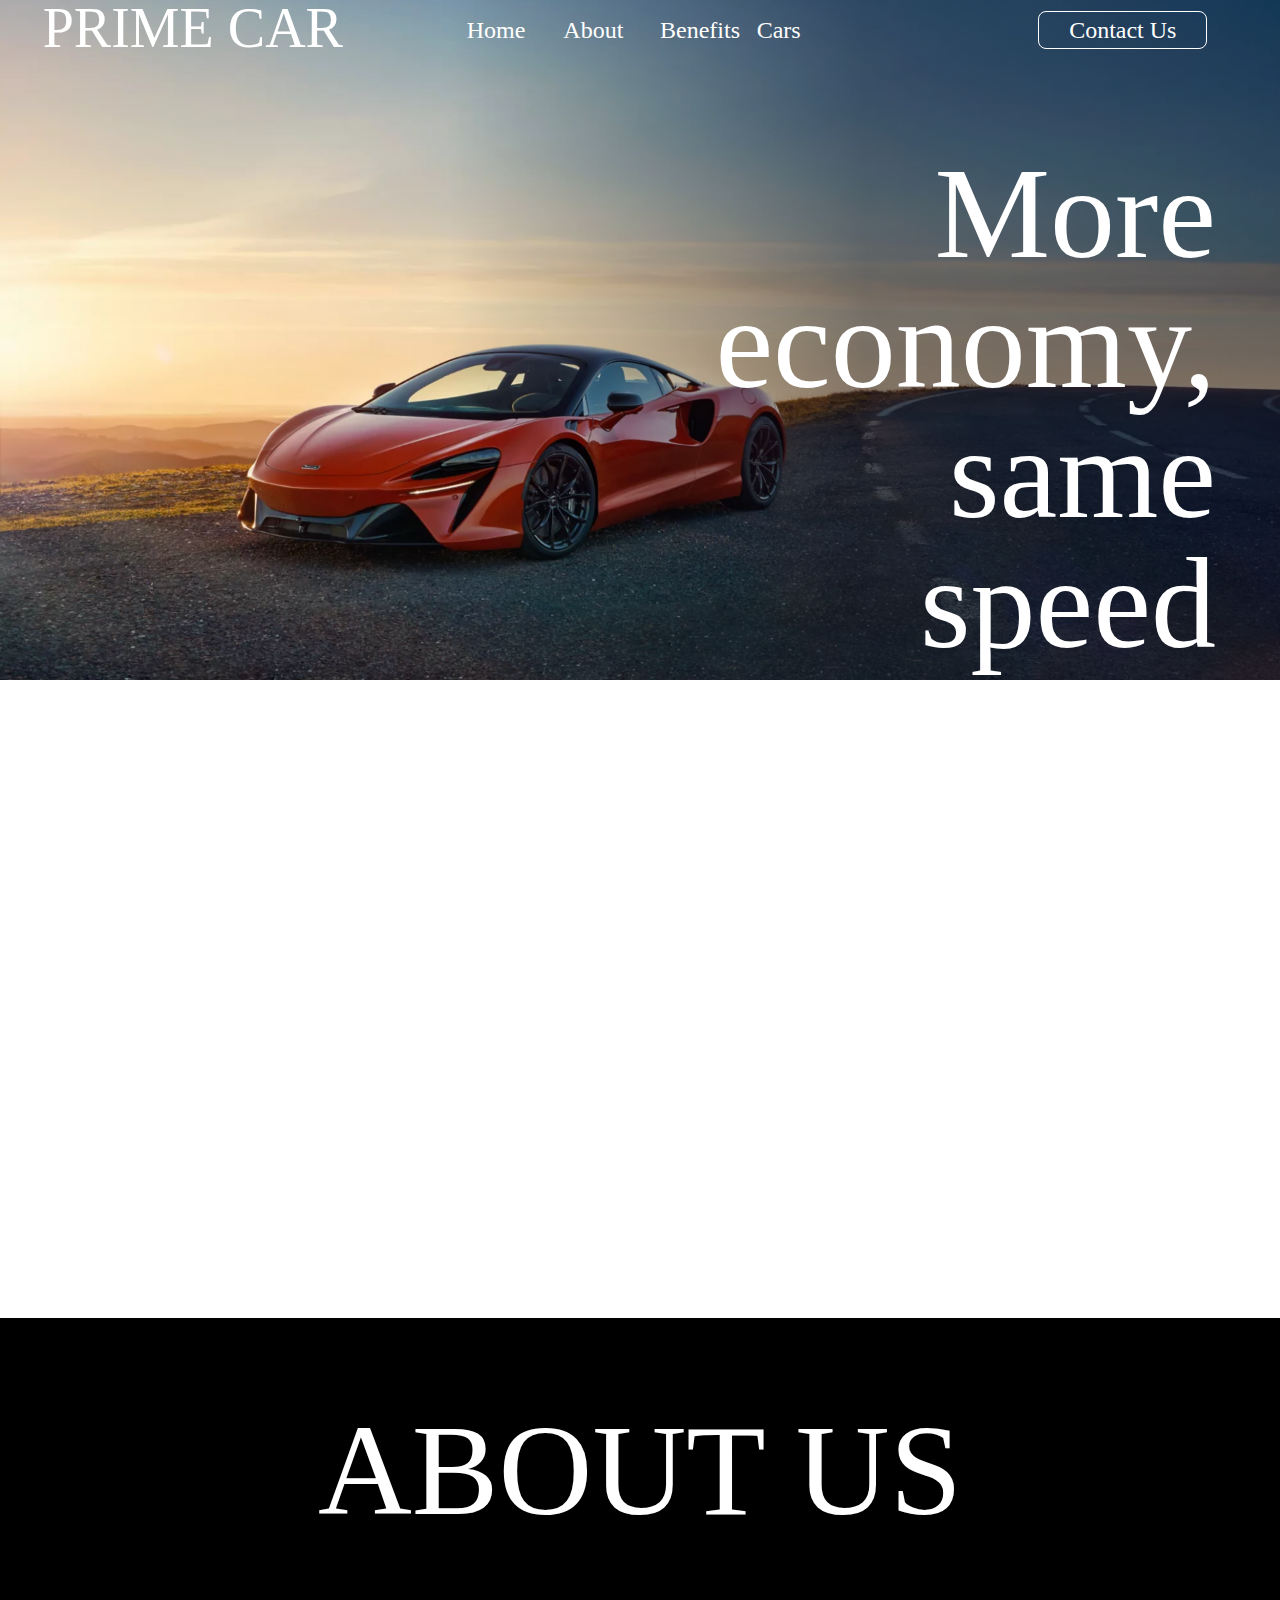
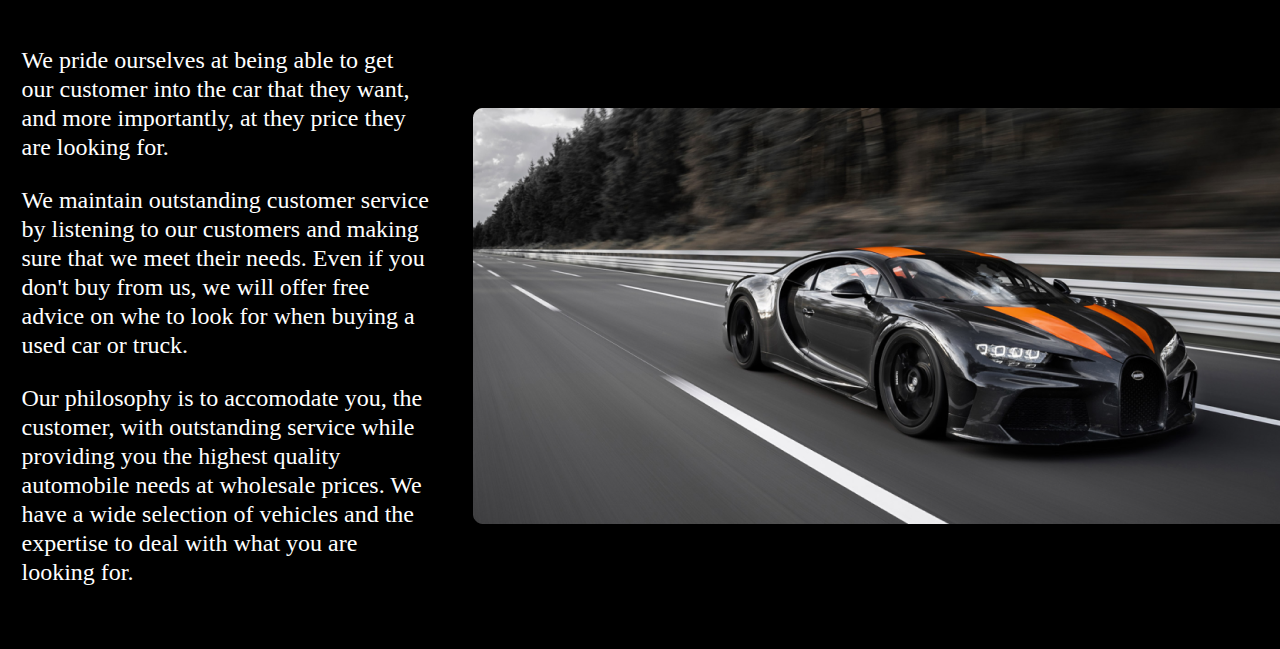
==== index.html @ 03bd22f0 "Add files via upload" ====
<!DOCTYPE html>
<html lang="en">
<head>
    <meta charset="UTF-8">
    <meta http-equiv="X-UA-Compatible" content="IE=edge">
    <meta name="viewport" content="width=device-width, initial-scale=1.0">
    <title>Prime Car</title>
    <link rel="stylesheet" href="style.css">
</head>
<body>
    <header>
    <nav>
        <span>PRIME CAR</span>
        <ul class="navbutton">
            <li>
                <a href="#">Home</a>
            </li>
            <li>
                <a href="#">About</a>
            </li>
            <li>
                <a href="#">Benefits</a>
            </li>
            <li>
                <a href="#">Cars</a>
            </li>
        </ul>
        <ul class="button">
            <li>
                <a href="#">Contact Us</a>
            </li>
        </ul>
    </nav>
    <div class="textbut">
        <h1>
            More economy, same speed
        </h1>
            <h3>The most beloved cars of the moment for those who want to ride in style without spending too much</h3>
            <button>Discover <img src="img/Vector.svg" alt=""></button>
    </div>
    <header>
        <section class="about-us">
            <h1>ABOUT US</h1>
            <div class="structure">
                <div>
                <p>We pride ourselves at being able to get our customer into the car that they want, and more importantly, at they price they are looking for.</p>

                <p>We maintain outstanding customer service by listening to our customers and making sure that we meet their needs. Even if you don't buy from us, we will offer free advice on whe to look for when buying a used car or truck.</p>
                    
                <p>Our philosophy is to accomodate you, the customer, with outstanding service while providing you the highest quality automobile needs at wholesale prices. We have a wide selection of vehicles and the expertise to deal with what you are looking for.</p>
                </div>
                <img src="img/CarAB.png" alt="">
            </div>
        </section>
</body>
</html>
---- style.css ----
header{
    background-image: url("img/Background.png");
    background-size: 100%;
    background-repeat: no-repeat;
    background-attachment: fixed;
}

body{
    margin: 0;
    padding: 0;
}

body header nav{
    display: grid;
    grid-template-columns: repeat(3, 1fr);
}

body header nav span{
    font-weight: 400;
    font-size: 56px;
    line-height: 56px;
    color: #FFFFFF;
    padding-left: 10%;
}

body header nav ul{
    list-style: none;
}

body header nav ul li a{
    font-size: 24px;
    line-height: 29px;
    color: #FFFFFF;
    text-decoration: none;
}

.navbutton{
    display: grid;
    grid-template-columns: repeat(4, 1fr);
    justify-content: center;
}

.button{
    display: grid;
    justify-content: end;
    padding-right: 17%;
}

.button li a{
    border: 1px solid white;
    padding: 5px 30px;
    border-radius: 8px;
}

.textbut{
    display: flex;
    flex-direction: column;
    align-items: flex-end;
    padding: 0px;
    color: white;
}

h1{
    color: white;
}

h3{
    color: white;
}

.textbut h1{
    font-family: 'American Captain';
    font-style: normal;
    font-weight: 400;
    font-size: 130px;
    line-height: 130px;
    text-align: right;
    width: 45%;
    padding-right: 5%;
}

.textbut h3{
    font-family: 'SF Pro Display';
    font-style: normal;
    font-weight: 600;
    font-size: 32px;
    line-height: 38px;
    text-align: right;
    width: 15%;
    padding-right: 5%;
    margin-top: -2%;
}

.textbut button{
    background: none;
    border: 2px solid white;
    border-radius: 8px;
    color: white;
    font-weight: bold;
    padding: 12px 28px;
    margin-right: 5%;
    margin-bottom: 10%;
}

.about-us{
    background-color: black;
    display: flex;
    flex-wrap: wrap;
    justify-content: center;
}

.about-us h1{
    font-family: 'American Captain';
    font-style: normal;
    font-weight: 400;
    font-size: 130px;
    line-height: 130px;
    text-align: center;
}

.about-us div.structure {
    display: grid;
    grid-template-columns: repeat(2,1fr);
    align-items: center;
    margin-bottom: 3%;
}

.about-us div p{
    font-family: 'SF Pro Display';
    font-style: normal;
    font-weight: 400;
    font-size: 24px;
    line-height: 29px;
    color: #FFFFFF;
    padding-left: 5%;
}

.about-us div img{
   padding-left: 5%;
}
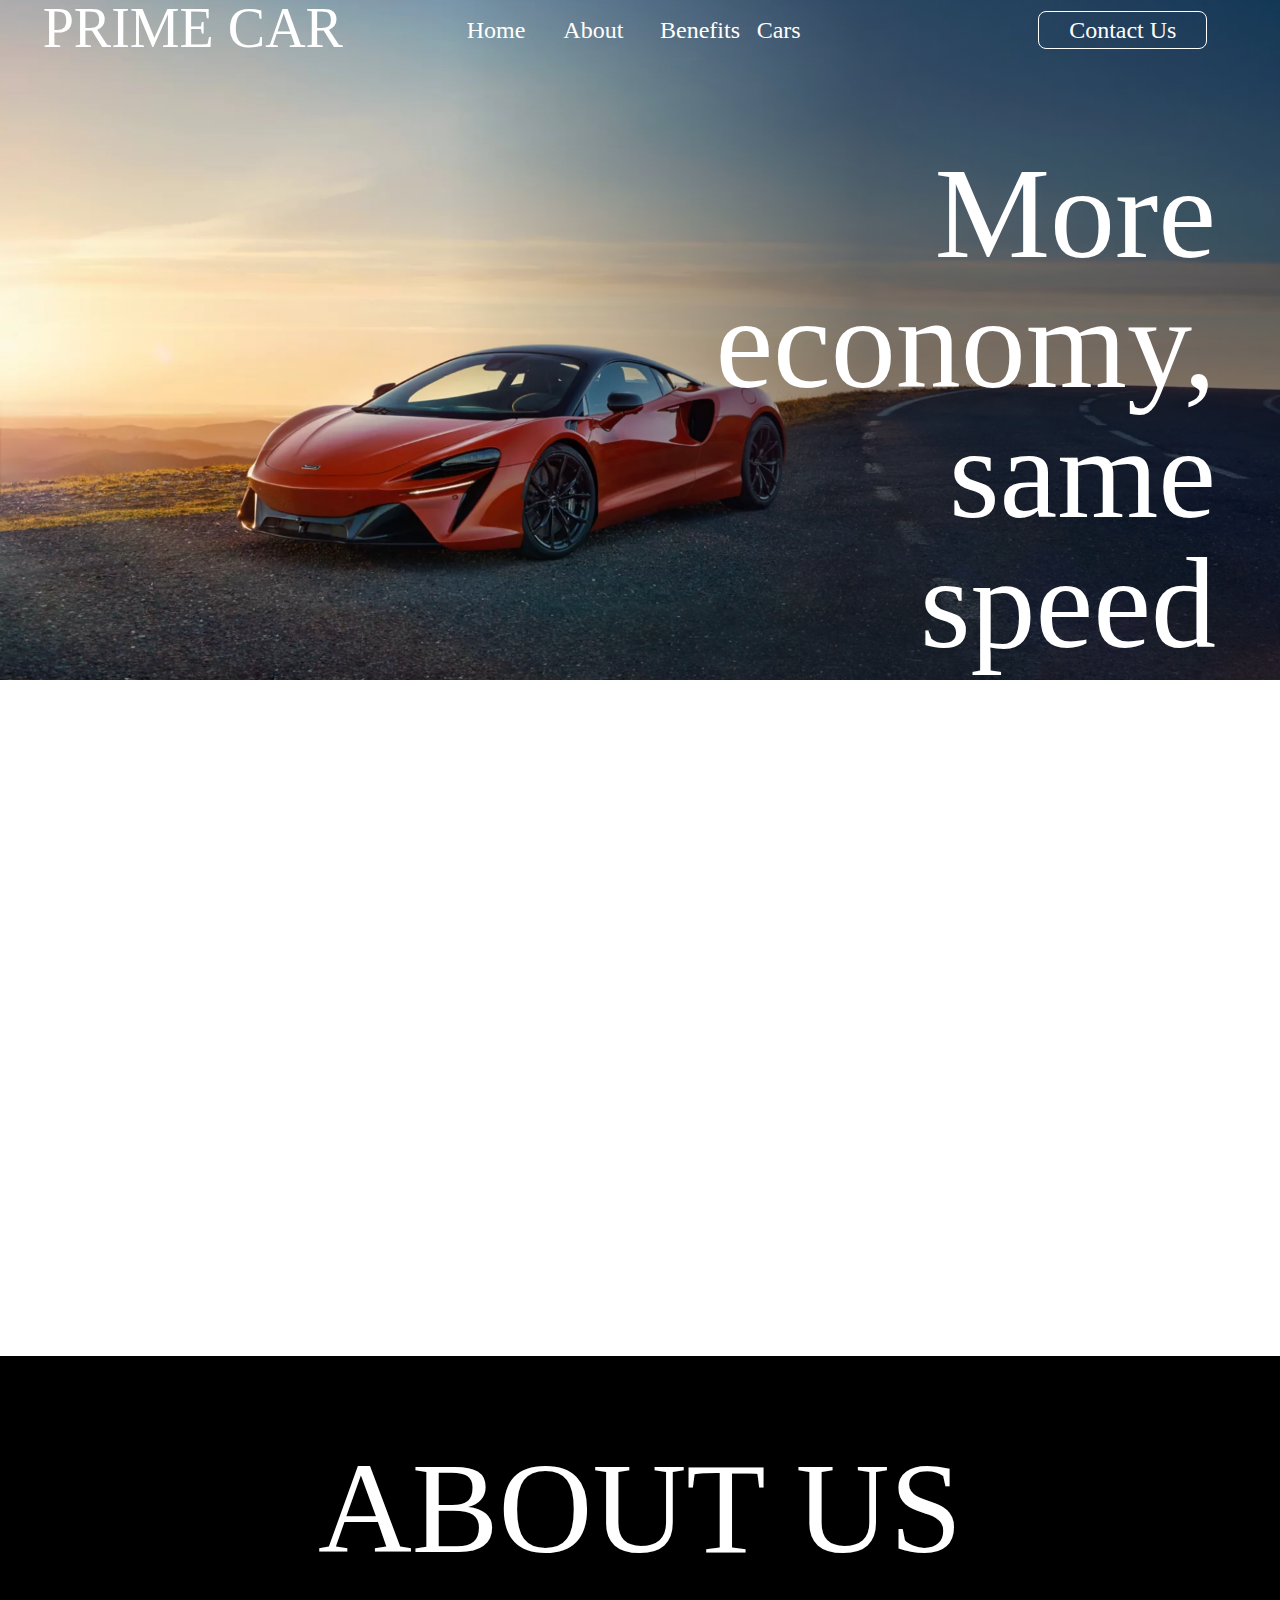
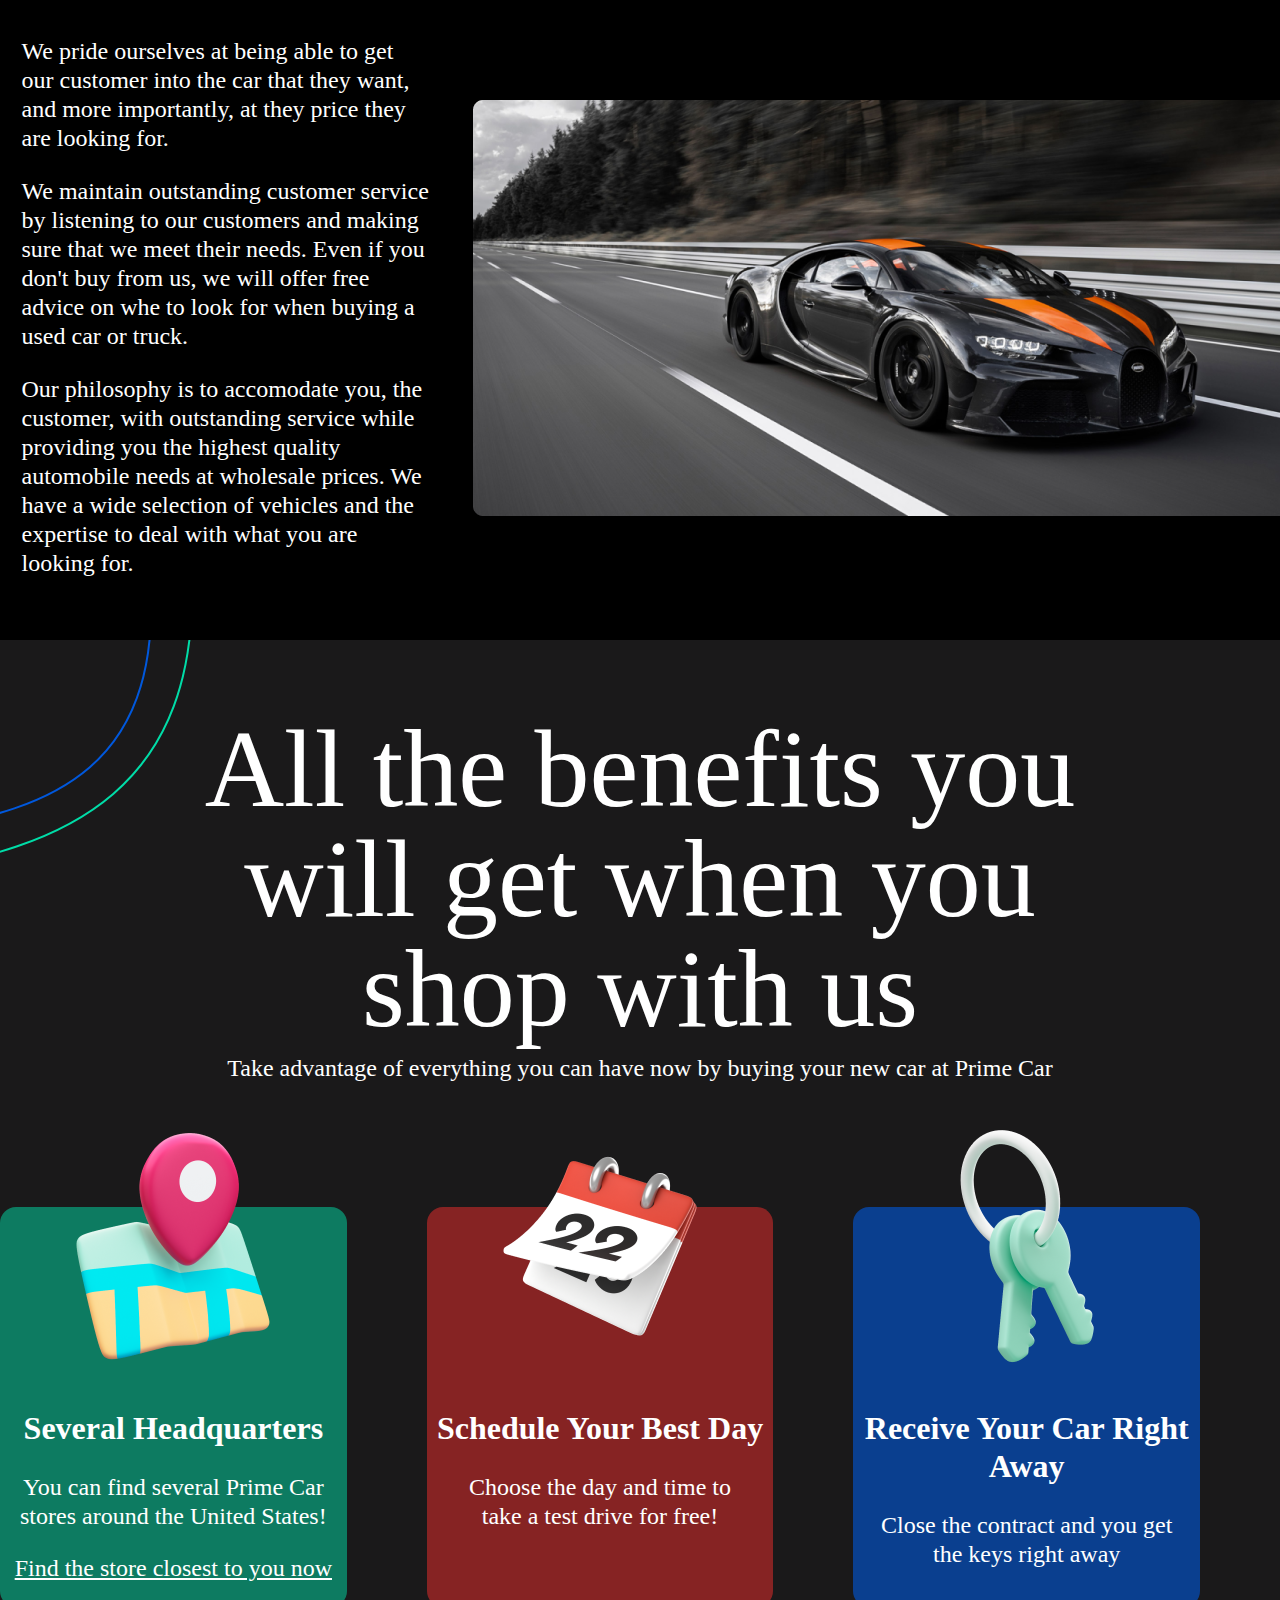
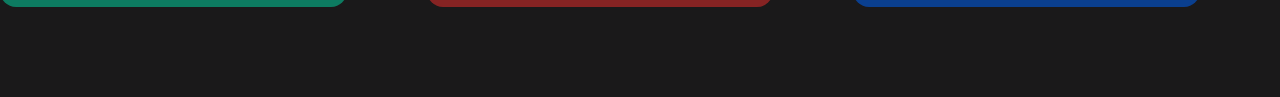
==== commit 87f0cf5e: "Benefits" ====
--- a/index.html
+++ b/index.html
@@ -6,6 +6,8 @@
     <meta name="viewport" content="width=device-width, initial-scale=1.0">
     <title>Prime Car</title>
     <link rel="stylesheet" href="style.css">
+    <link href="https://fonts.cdnfonts.com/css/sf-pro-display" rel="stylesheet">
+    <link href="https://fonts.cdnfonts.com/css/american-captain-2" rel="stylesheet">   
 </head>
 <body>
     <header>
@@ -38,7 +40,7 @@
             <h3>The most beloved cars of the moment for those who want to ride in style without spending too much</h3>
             <button>Discover <img src="img/Vector.svg" alt=""></button>
     </div>
-    <header>
+    </header>
         <section class="about-us">
             <h1>ABOUT US</h1>
             <div class="structure">
@@ -52,5 +54,31 @@
                 <img src="img/CarAB.png" alt="">
             </div>
         </section>
+        <section class="benefits">
+            <img id="circle-line" src="img/Line1.svg" alt="">
+            <div class="structure">
+                <h1>All the benefits you will get when you shop with us</h1>
+                <h3>Take advantage of everything you can have now by buying your new car at Prime Car</h3>
+            </div>
+            <div class="structure2">
+               <div class="card green">
+                    <img src="img/MAP.png" alt="">
+                    <h2>Several Headquarters</h2>
+                    <p>You can find several Prime Car stores around the United States!</p>
+                    <a href="#">Find the store closest to you now</a>
+               </div>
+                <div class="card red">
+                    <img src="img/CALENDAR.png" alt="">
+                   <h2>Schedule Your Best Day</h2>
+                   <p>Choose the day and time to take a test drive for free!</p>
+                </div>
+                <div class="card blue">
+                    <img src="img/KEY.png" alt="">
+                    <h2>Receive your car right away</h2>
+                    <p>Close the contract and you get the keys right away</p>
+                </div>
+            </div>
+                <img id="circle-line2" src="img/Line2.svg" alt="">
+       </section>
 </body>
 </html>--- a/style.css
+++ b/style.css
@@ -1,8 +1,8 @@
 header{
     background-image: url("img/Background.png");
-    background-size: 100%;
     background-repeat: no-repeat;
     background-attachment: fixed;
+    background-size: 100%;
 }
 
 body{
@@ -88,7 +88,7 @@
     text-align: right;
     width: 15%;
     padding-right: 5%;
-    margin-top: -2%;
+    margin-top: -4%;
 }
 
 .textbut button{
@@ -99,7 +99,7 @@
     font-weight: bold;
     padding: 12px 28px;
     margin-right: 5%;
-    margin-bottom: 10%;
+    margin-bottom: 15%;
 }
 
 .about-us{
@@ -116,6 +116,7 @@
     font-size: 130px;
     line-height: 130px;
     text-align: center;
+    margin-bottom: 40px;
 }
 
 .about-us div.structure {
@@ -137,4 +138,105 @@
 
 .about-us div img{
    padding-left: 5%;
+}
+
+.benefits{
+    background-color: #1A191A;
+}
+
+.benefits img#circle-line{
+  position: absolute;
+}
+
+.benefits img#circle-line2{
+    position: absolute;
+    top: 2480px;
+    left: 1695px;
+  }
+
+.structure{
+    display: flex;
+    flex-direction: column;
+    align-items: center;
+}
+
+.structure h1{
+    font-family: 'American Captain';
+    font-style: normal;
+    font-weight: 400;
+    font-size: 110px;
+    line-height: 110px;
+    text-align: center;
+    width: 70%;
+    margin-bottom: 10px;
+}
+
+.structure h3{
+    font-family: 'SF Pro Display';
+    font-style: normal;
+    font-weight: 400;
+    font-size: 24px;
+    line-height: 29px;
+    margin-top: 0;
+}
+
+.structure2{
+    display: flex;
+    flex-direction: row;
+    justify-content: center;
+}
+
+.structure2 div{
+    width: 430px;
+    height: 400px;
+    border-radius: 16px;
+    margin-top: 100px;
+    margin-right: 80px;
+}
+
+.card{
+    text-align: center;
+    margin-bottom: 90px;
+}
+
+.card img{
+    margin-top: -90px;
+}
+
+.card h2{
+    font-family: 'SF Pro Display';
+    font-style: normal;
+    font-weight: 700;
+    font-size: 32px;
+    line-height: 38px;
+    text-transform: capitalize;
+    color: #FFFFFF;
+}
+
+.card p{
+    font-family: 'SF Pro Display';
+    font-style: normal;
+    font-weight: 500;
+    font-size: 24px;
+    line-height: 29px;
+    color: #FFFFFF;
+    padding: 0 20px 0 20px;
+}
+
+.card a{
+    color: #FFFFFF;
+    font-family: 'SF Pro Display';
+    font-size: 24px;
+}
+
+.green{
+    background: rgba(0, 221, 168, 0.5);
+}
+
+.red{
+    background: rgba(207, 41, 41, 0.6);
+}
+
+.blue{
+    background: rgba(0, 88, 221, 0.6);
 }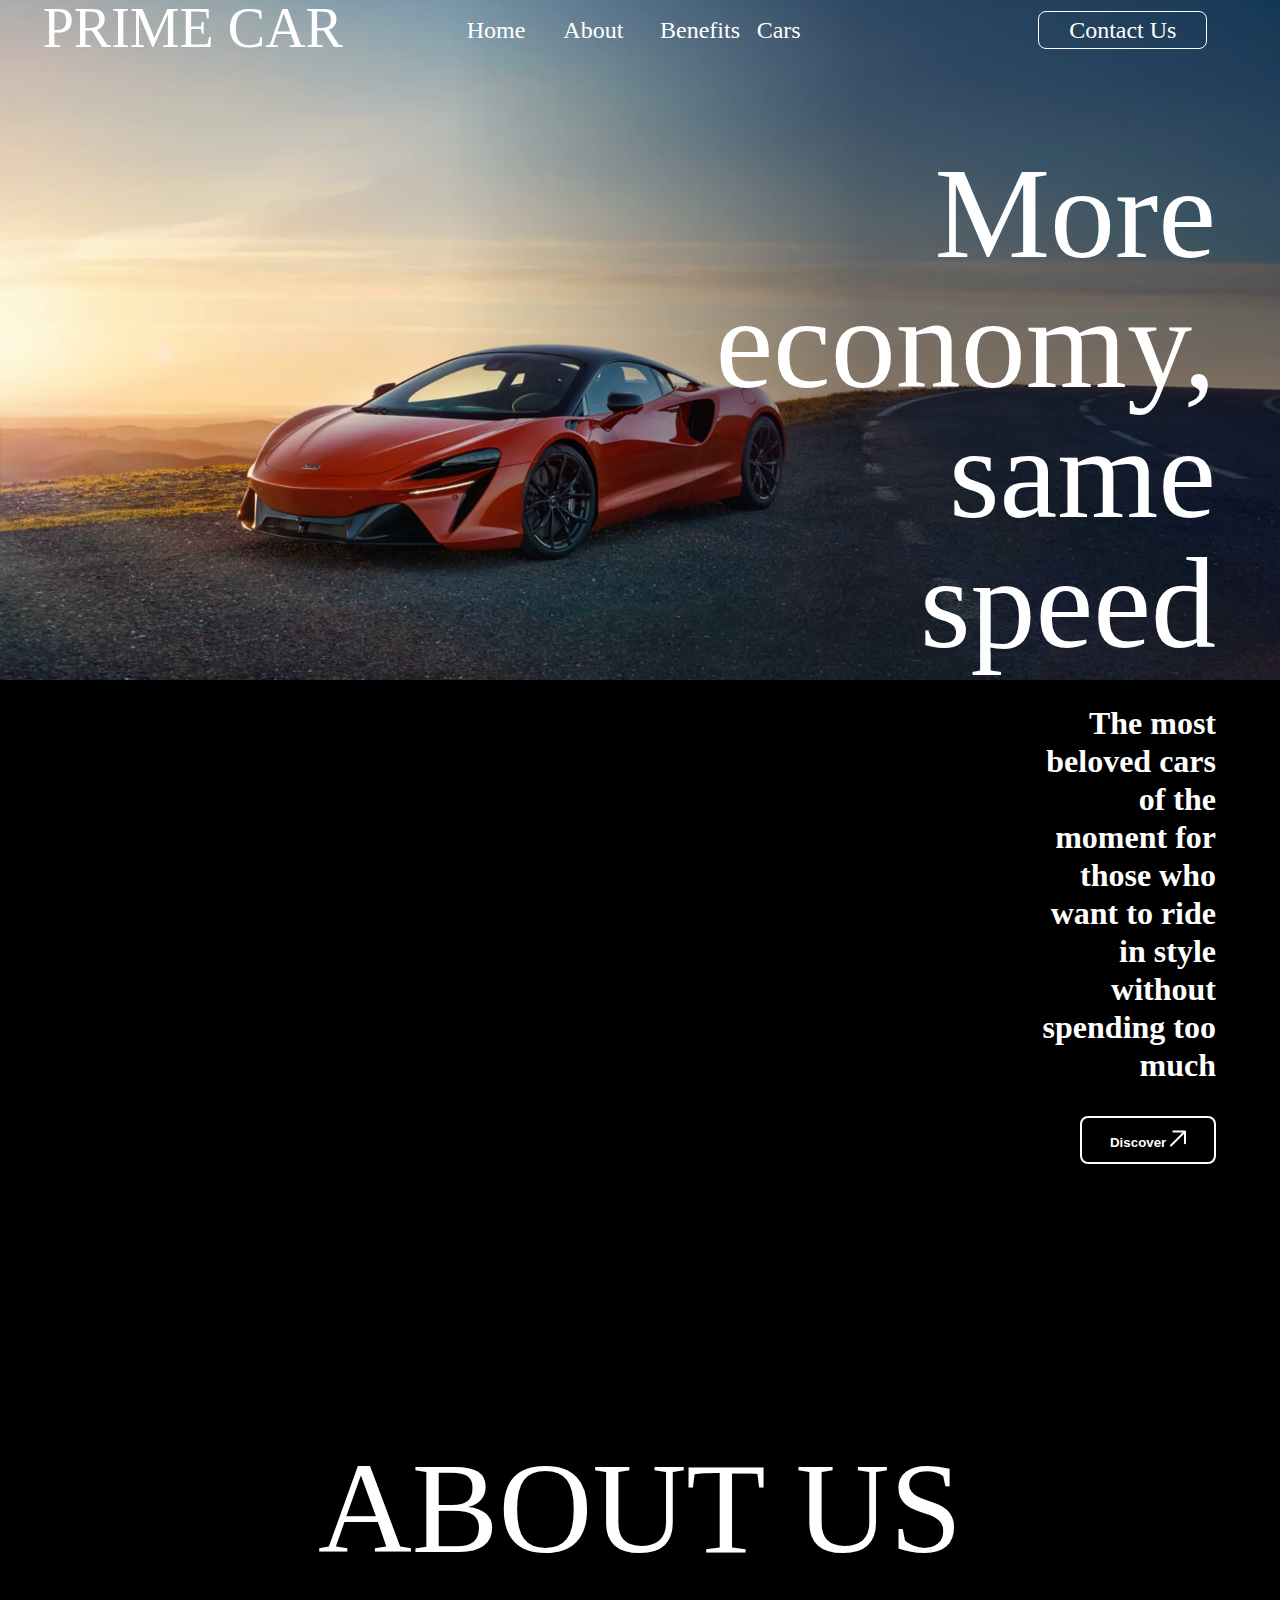
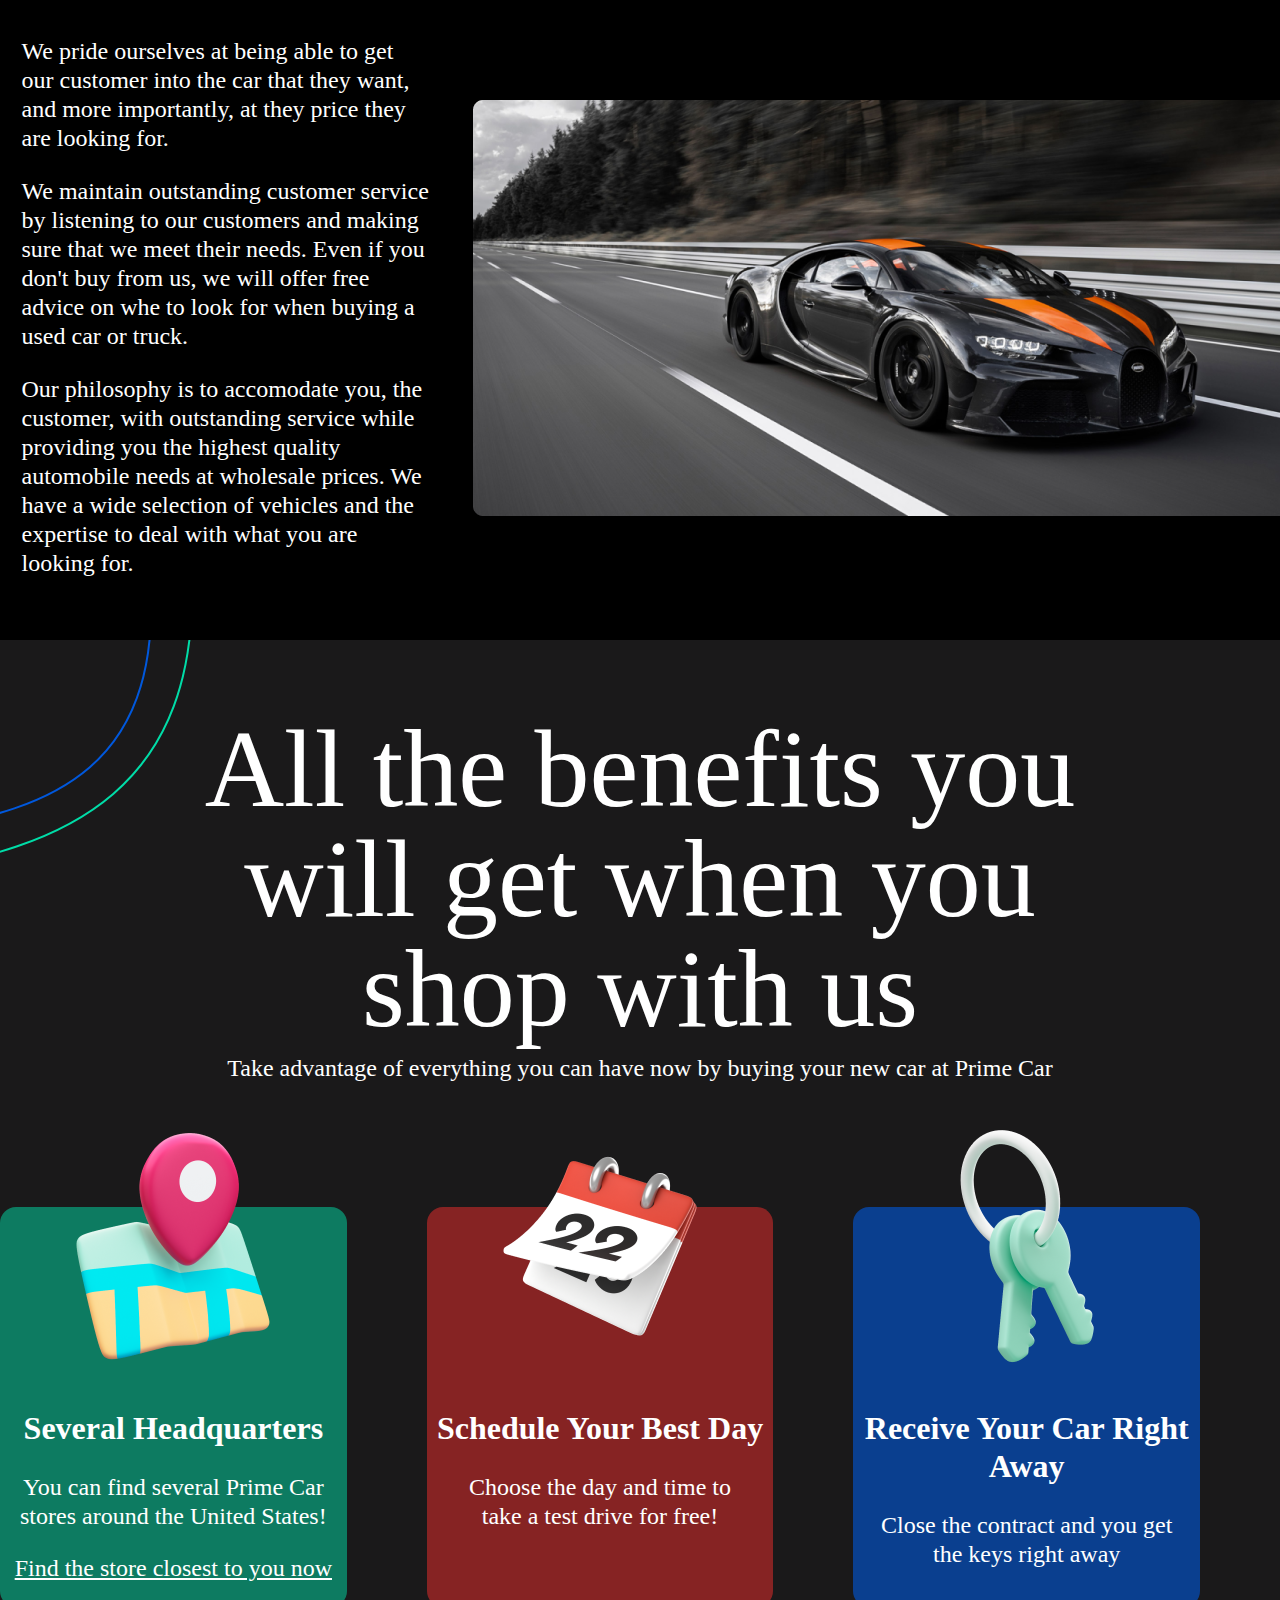
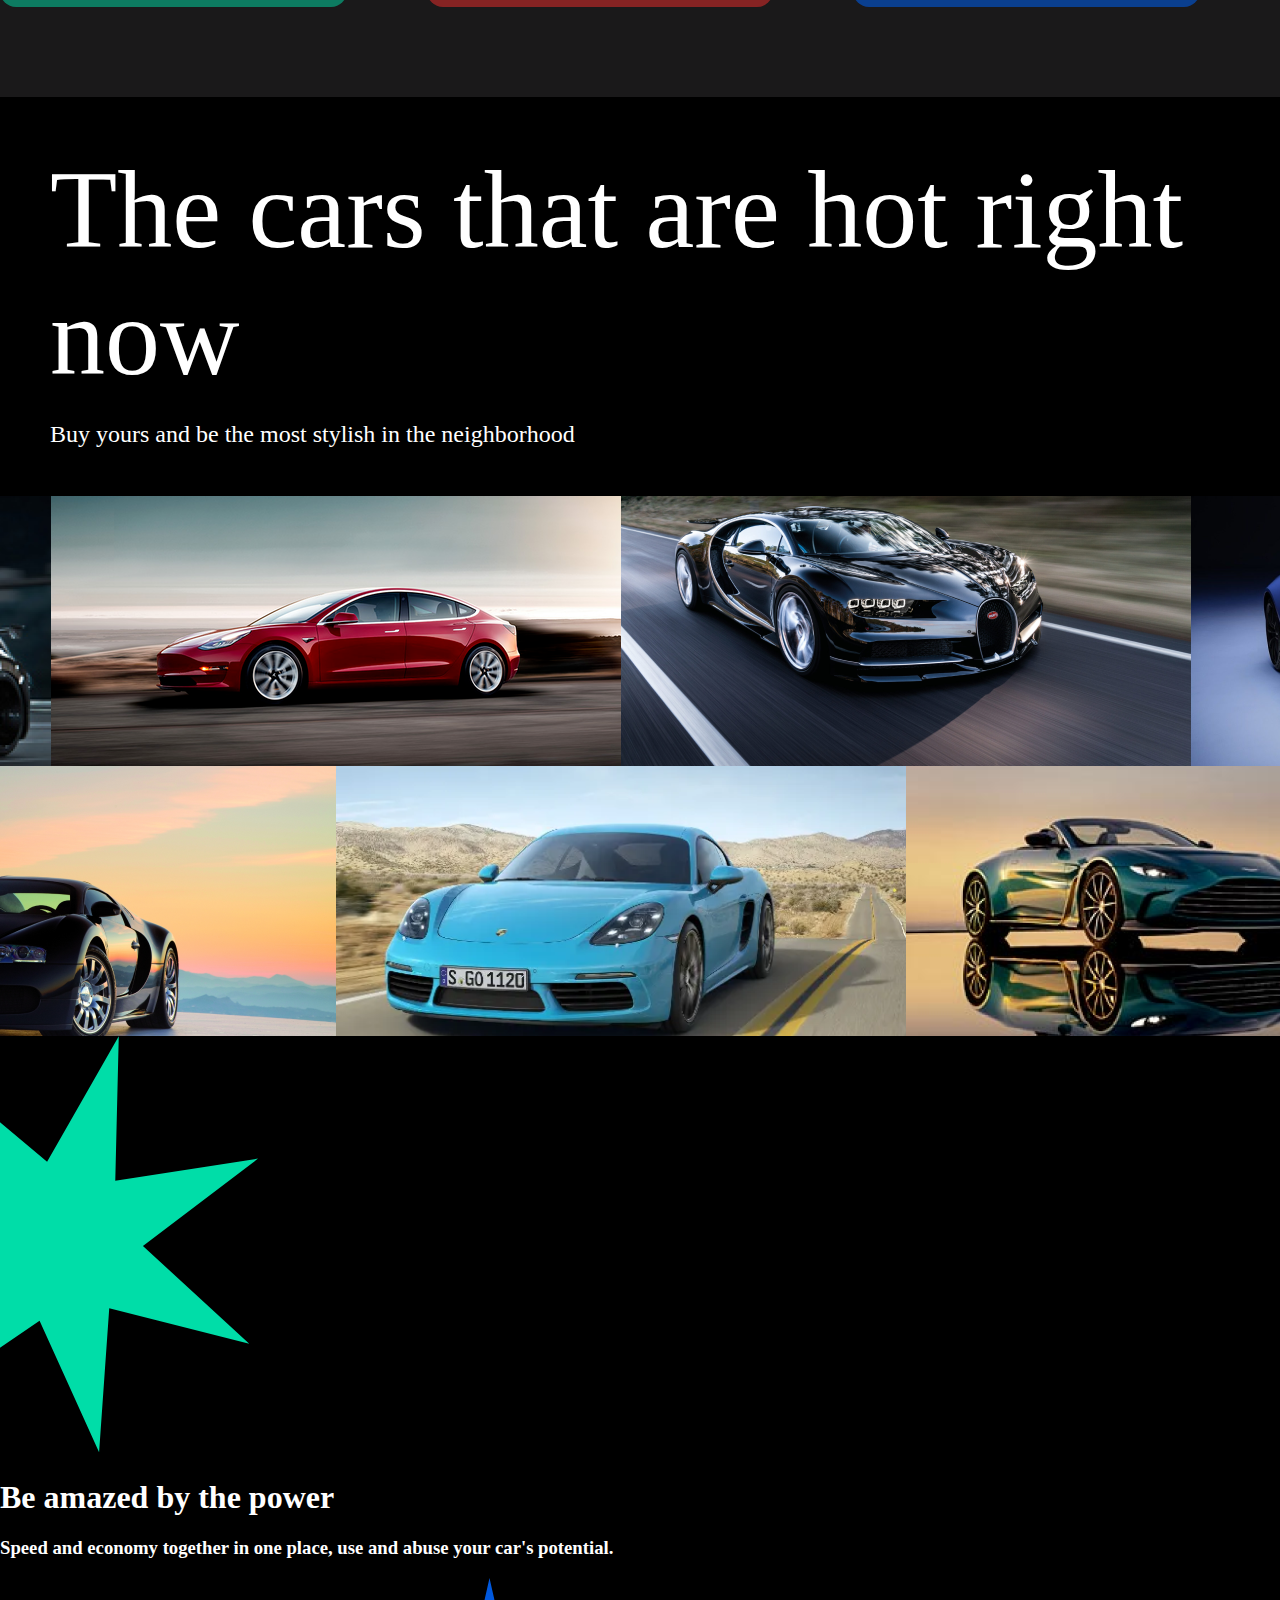
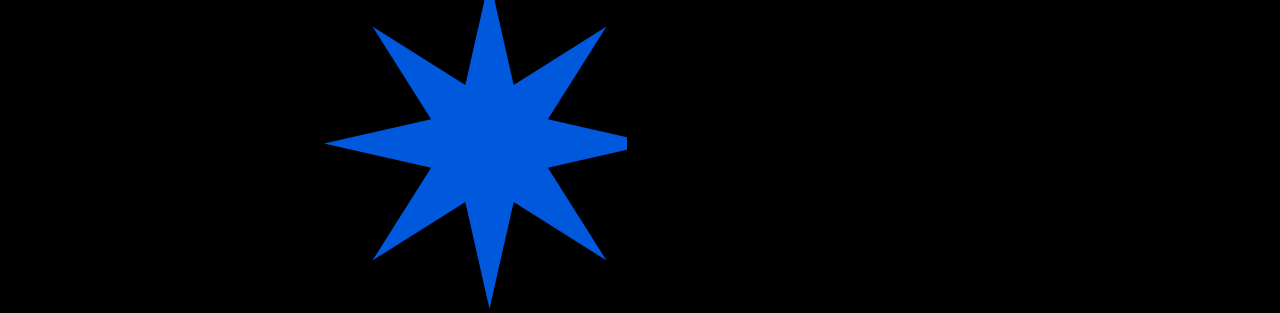
==== commit f5dbf4f5: "cars" ====
--- a/index.html
+++ b/index.html
@@ -80,5 +80,33 @@
             </div>
                 <img id="circle-line2" src="img/Line2.svg" alt="">
        </section>
+       <section class="cars">
+            <h1>The cars that are hot right now</h1>
+            <p>Buy yours and be the most stylish in the neighborhood</p>
+            <div class="structure2">
+                <img src="img/Car1.png" alt="">
+                <img src="img/Car2.png" alt="">
+                <img src="img/Car3.png" alt="">
+                <img src="img/Car4.png" alt="">
+            </div>
+            <div class="structure2">
+                <img src="img/Car5.png" alt="">
+                <img src="img/Car6.png" alt="">
+                <img src="img/Car7.png" alt="">
+                <img src="img/Car8.png" alt="">
+                <img src="img/Car9.png" alt="">
+            </div>
+       </section>
+       <section class="amazed">
+            <img src="img/Star1.svg" alt=""> 
+            <div>
+                <h1>Be amazed by the power</h1>
+                <h3>Speed and economy together in one place, use and abuse your car's potential.</h3>
+        </div>
+        <video width="320" height="240" autoplay muted>
+            <source src="video/BUGATTI.mp4" type="video/mp4">
+        </video>
+            <img src="img/Star2.svg" alt="">
+       </section>
 </body>
 </html>--- a/style.css
+++ b/style.css
@@ -8,6 +8,7 @@
 body{
     margin: 0;
     padding: 0;
+    background-color: black;
 }
 
 body header nav{
@@ -152,7 +153,7 @@
     position: absolute;
     top: 2480px;
     left: 1695px;
-  }
+}
 
 .structure{
     display: flex;
@@ -239,4 +240,27 @@
 
 .blue{
     background: rgba(0, 88, 221, 0.6);
+}
+
+.cars{
+    background-color: black;
+}
+
+.cars h1{
+    margin: 50px 50px 20px;
+    font-family: 'American Captain';
+    font-style: normal;
+    font-weight: 400;
+    font-size: 110px;
+}
+
+.cars p{
+    margin: 20px 50px 2em;
+    font-family: 'SF Pro Display';
+    font-size: 24px;
+    color: #FFFFFF;
+}
+
+.cars div.structure2{
+    width: 97%;
 }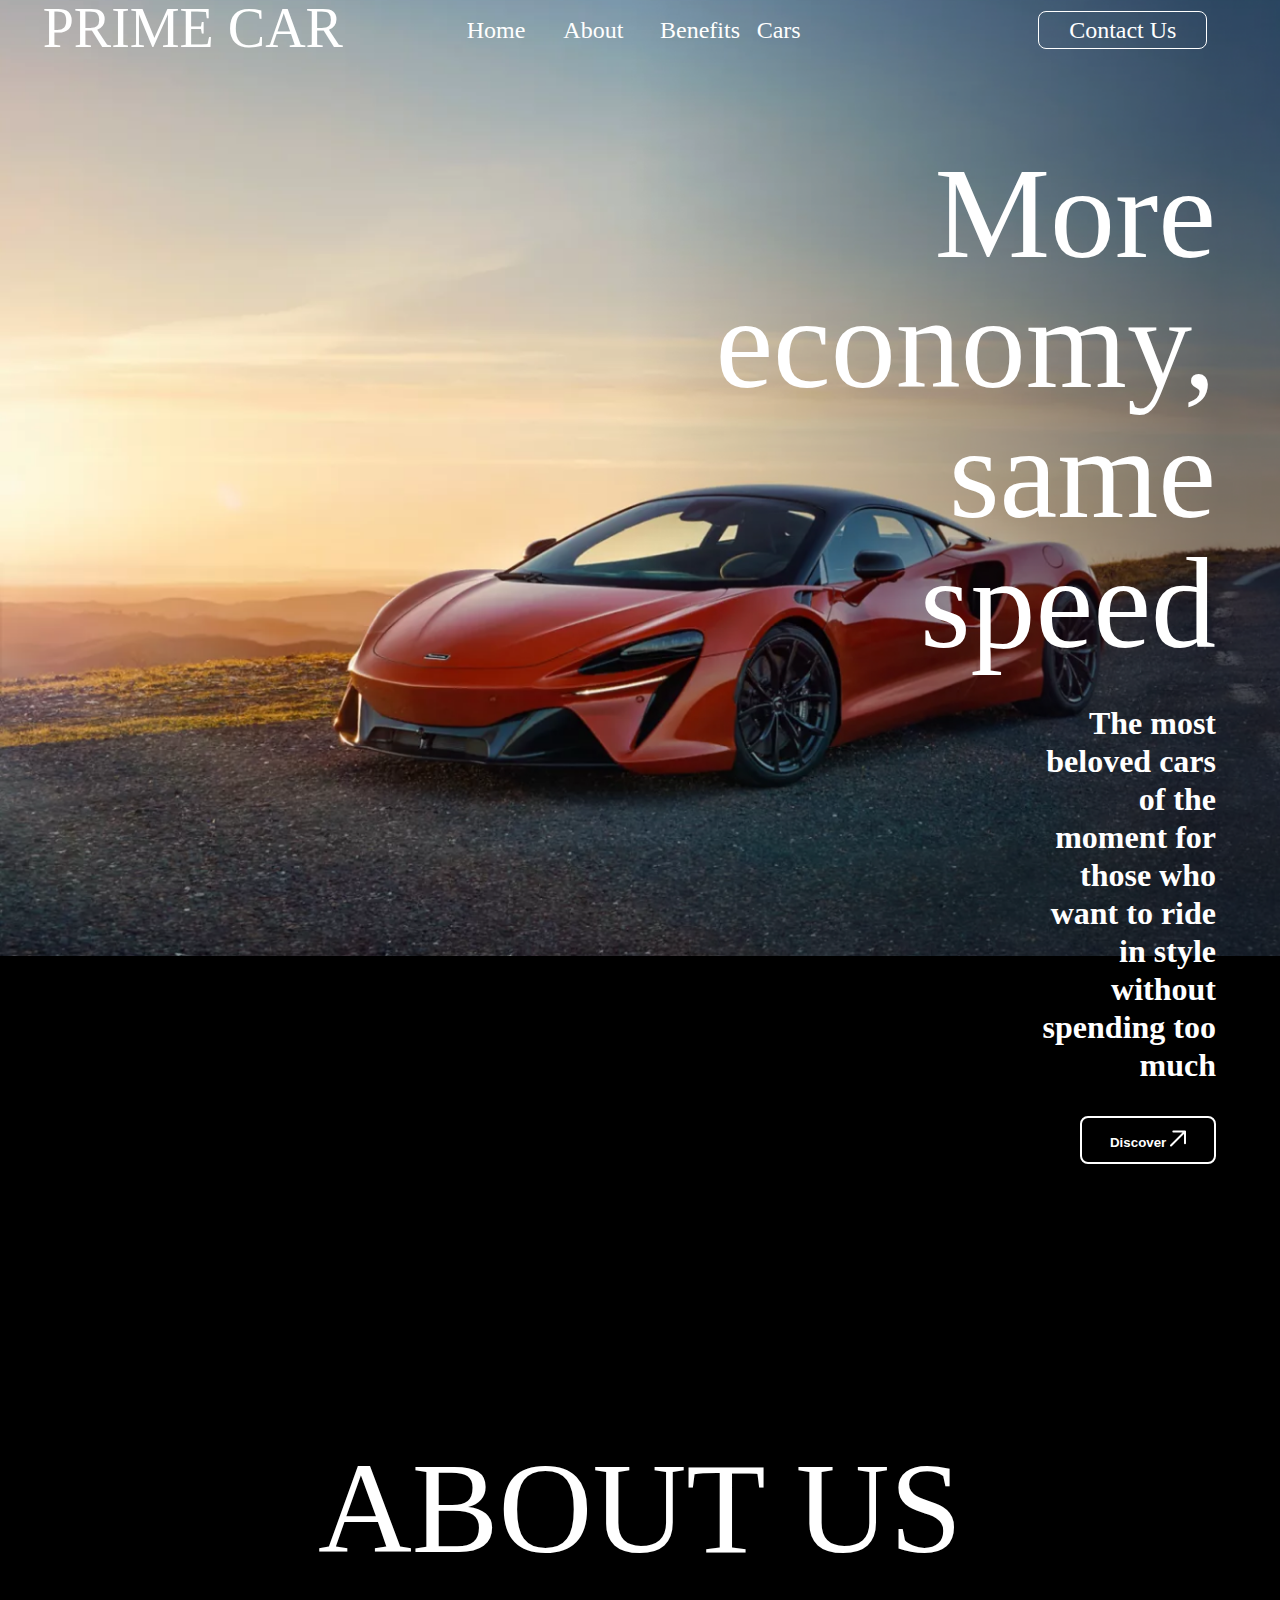
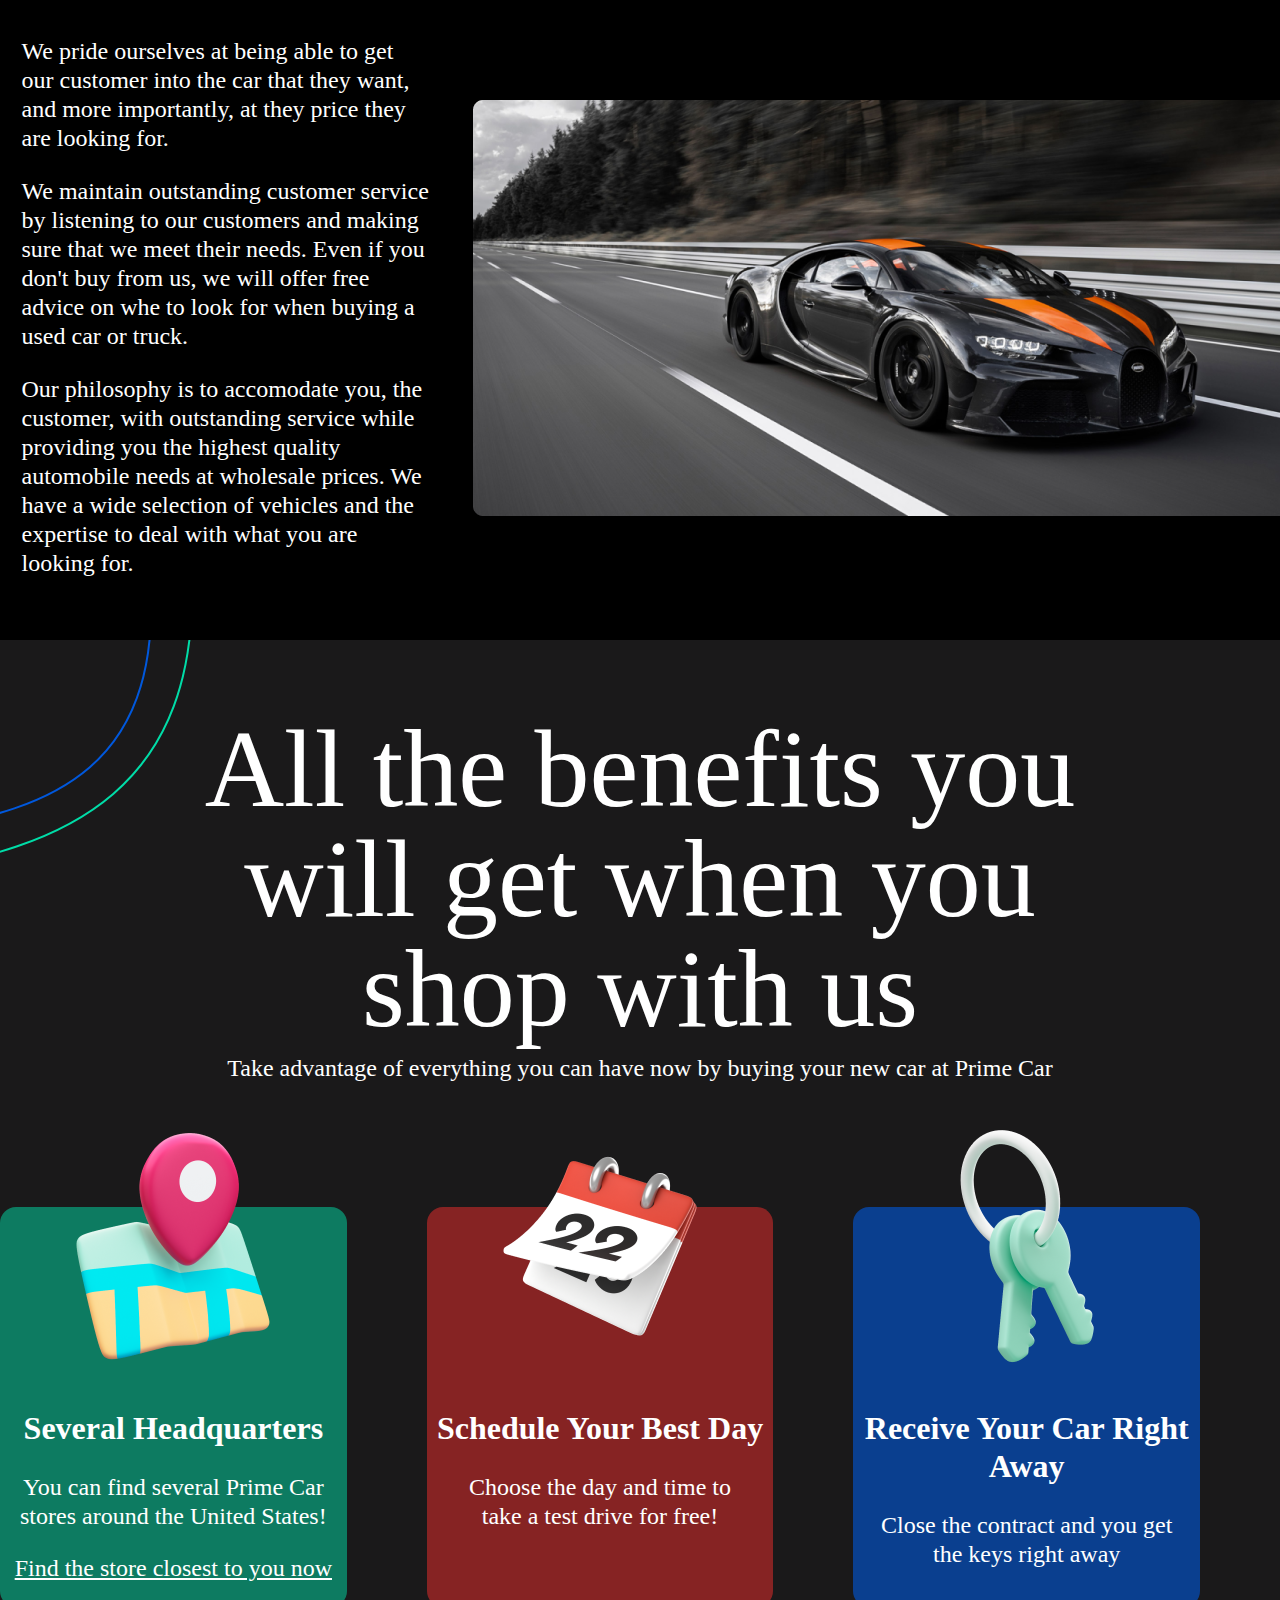
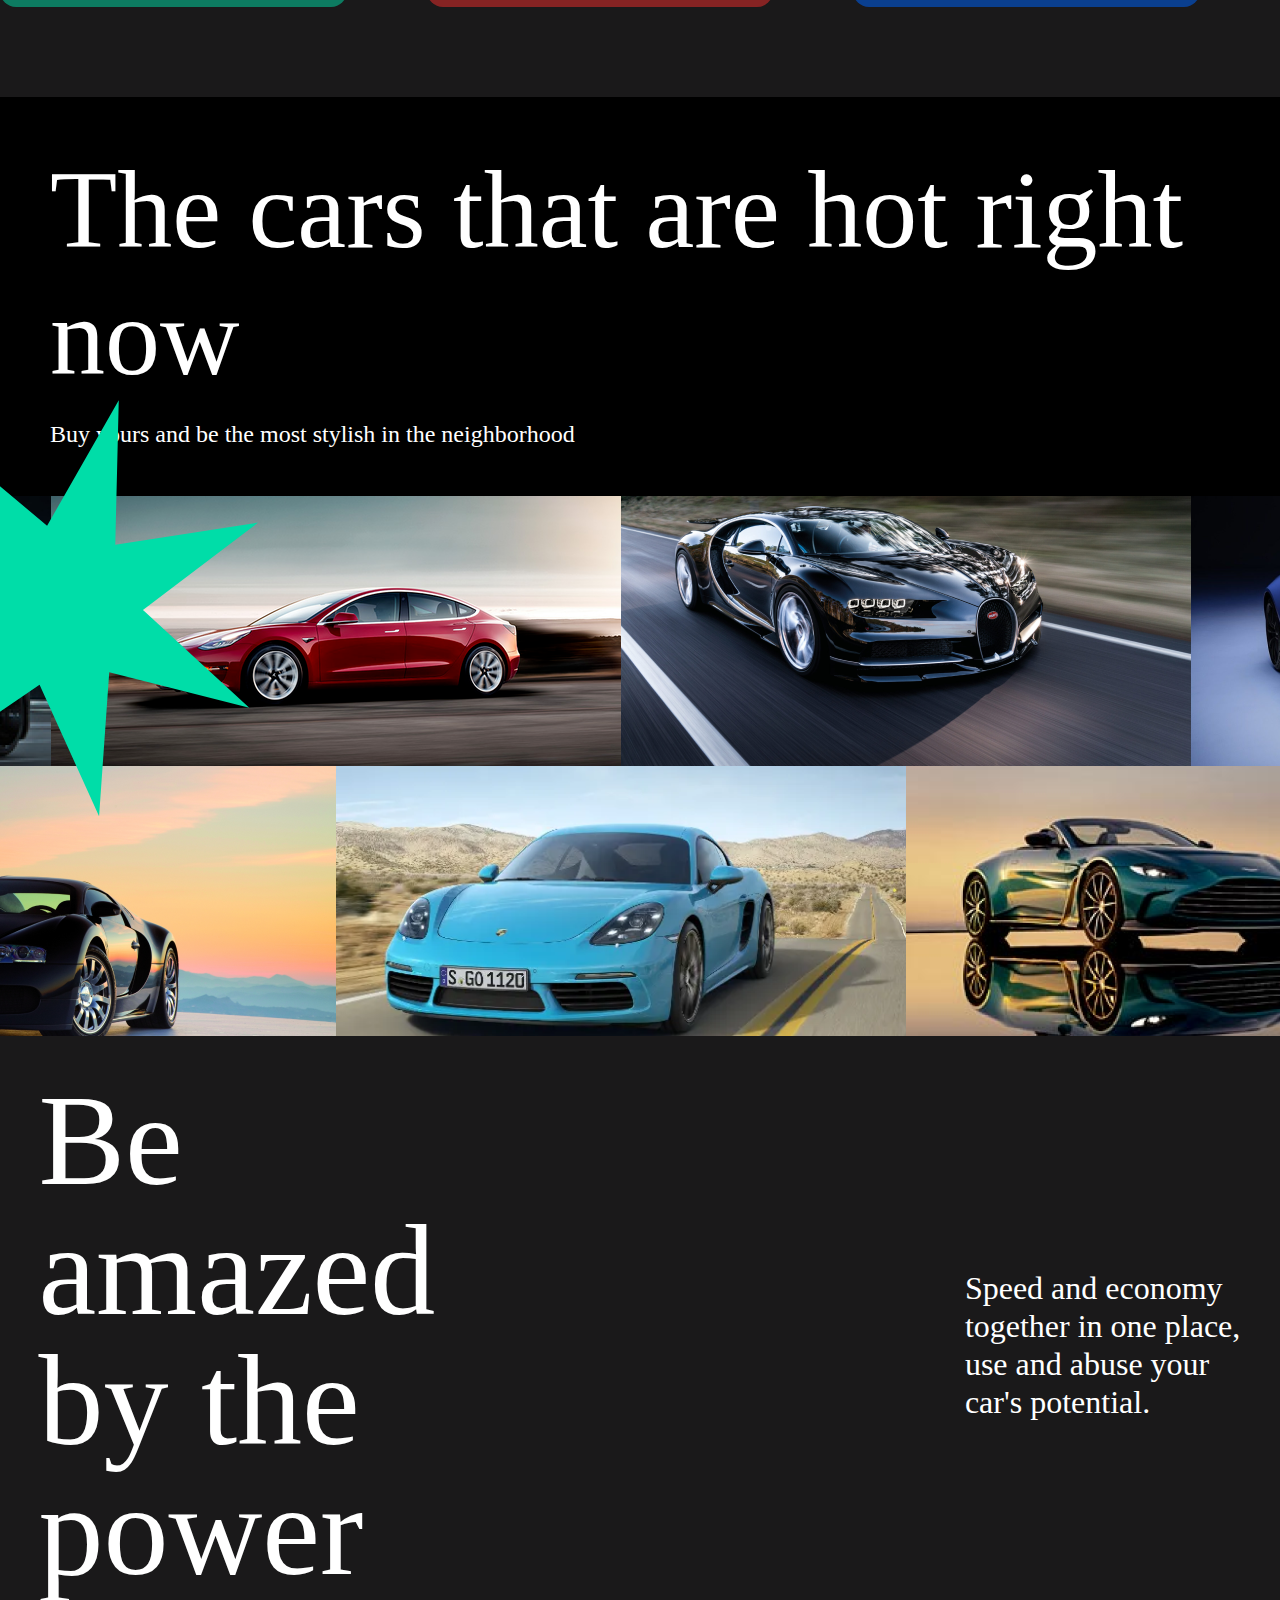
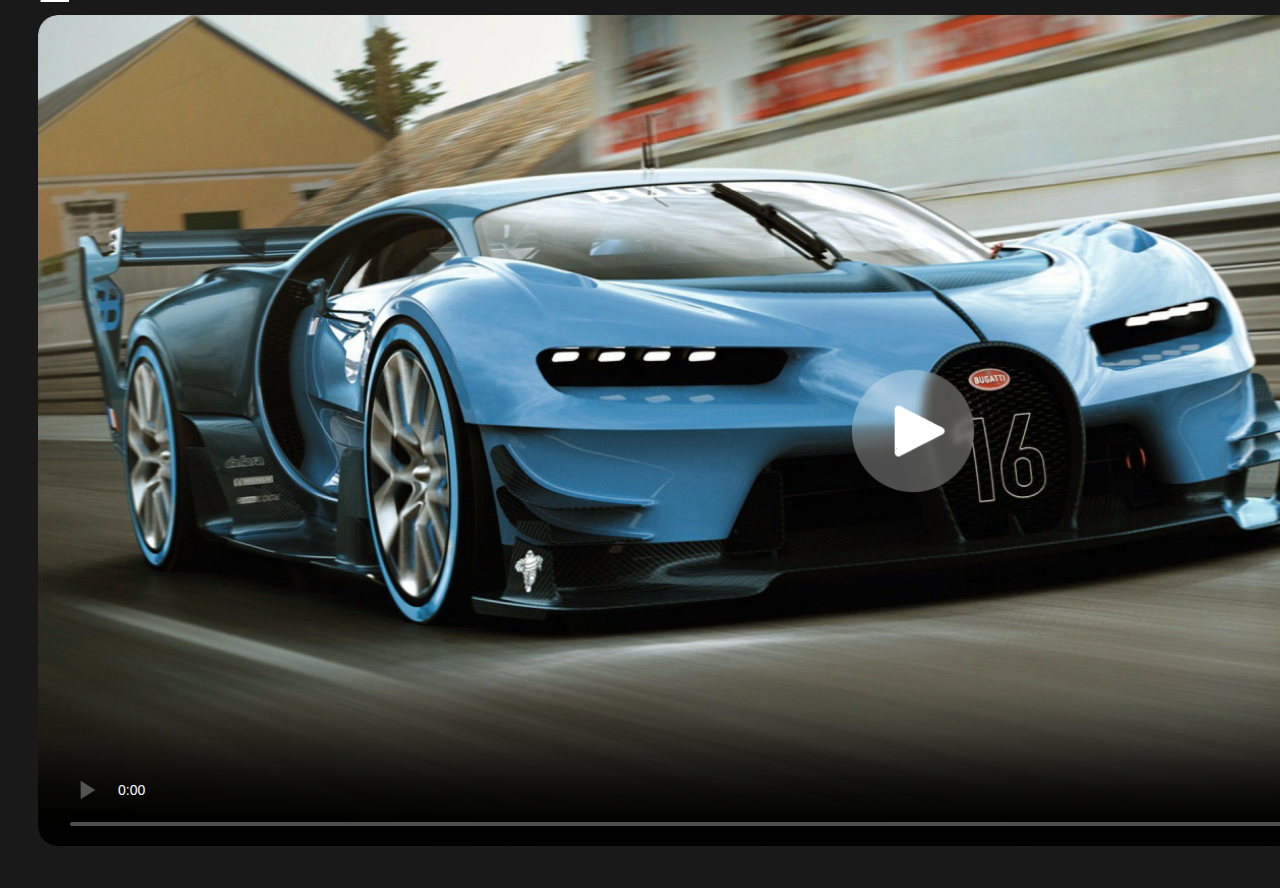
==== commit 7c4d0110: "amazed" ====
--- a/index.html
+++ b/index.html
@@ -98,15 +98,15 @@
             </div>
        </section>
        <section class="amazed">
-            <img src="img/Star1.svg" alt=""> 
+            <img class="star1" src="img/Star1.svg" alt=""> 
             <div>
                 <h1>Be amazed by the power</h1>
                 <h3>Speed and economy together in one place, use and abuse your car's potential.</h3>
         </div>
-        <video width="320" height="240" autoplay muted>
+        <video controls poster="img/Bugatti.png">
             <source src="video/BUGATTI.mp4" type="video/mp4">
         </video>
-            <img src="img/Star2.svg" alt="">
+        <!-- <iframe width="560" height="315" src="https://www.youtube.com/embed/PkkV1vLHUvQ" title="YouTube video player" frameborder="0" allow="accelerometer; autoplay; clipboard-write; encrypted-media; gyroscope; picture-in-picture" allowfullscreen></iframe> -->
        </section>
 </body>
 </html>--- a/style.css
+++ b/style.css
@@ -2,7 +2,7 @@
     background-image: url("img/Background.png");
     background-repeat: no-repeat;
     background-attachment: fixed;
-    background-size: 100%;
+    background-size: 200vh;
 }
 
 body{
@@ -263,4 +263,52 @@
 
 .cars div.structure2{
     width: 97%;
-}+}
+
+.amazed{
+    background-color: #1A191A;
+    padding: 3%;
+}
+
+.amazed div{
+    display: flex;
+    flex-direction: row;
+    justify-content: space-between;
+    align-items: center;
+    z-index: 1;
+}
+
+.amazed div h1{
+    font-family: 'American Captain';
+    font-style: normal;
+    font-weight: 400;
+    font-size: 130px;
+    line-height: 130px;
+    color: #FFFFFF;
+    width: 40%;
+    margin: 0px 0px 20px 0px;
+    z-index: 1;
+}
+
+.amazed div h3{
+    font-family: 'SF Pro Display';
+    font-style: normal;
+    font-weight: 400;
+    font-size: 32px;
+    line-height: 38px;
+    color: #FFFFFF;
+    width: 23%;
+}
+
+.amazed video{
+    width: 1750px;
+    border: none;
+    border-radius: 20px;
+}
+
+.star1{
+    position: absolute;
+    top: 3600px;
+    left: 0;
+    z-index: 0;
+}
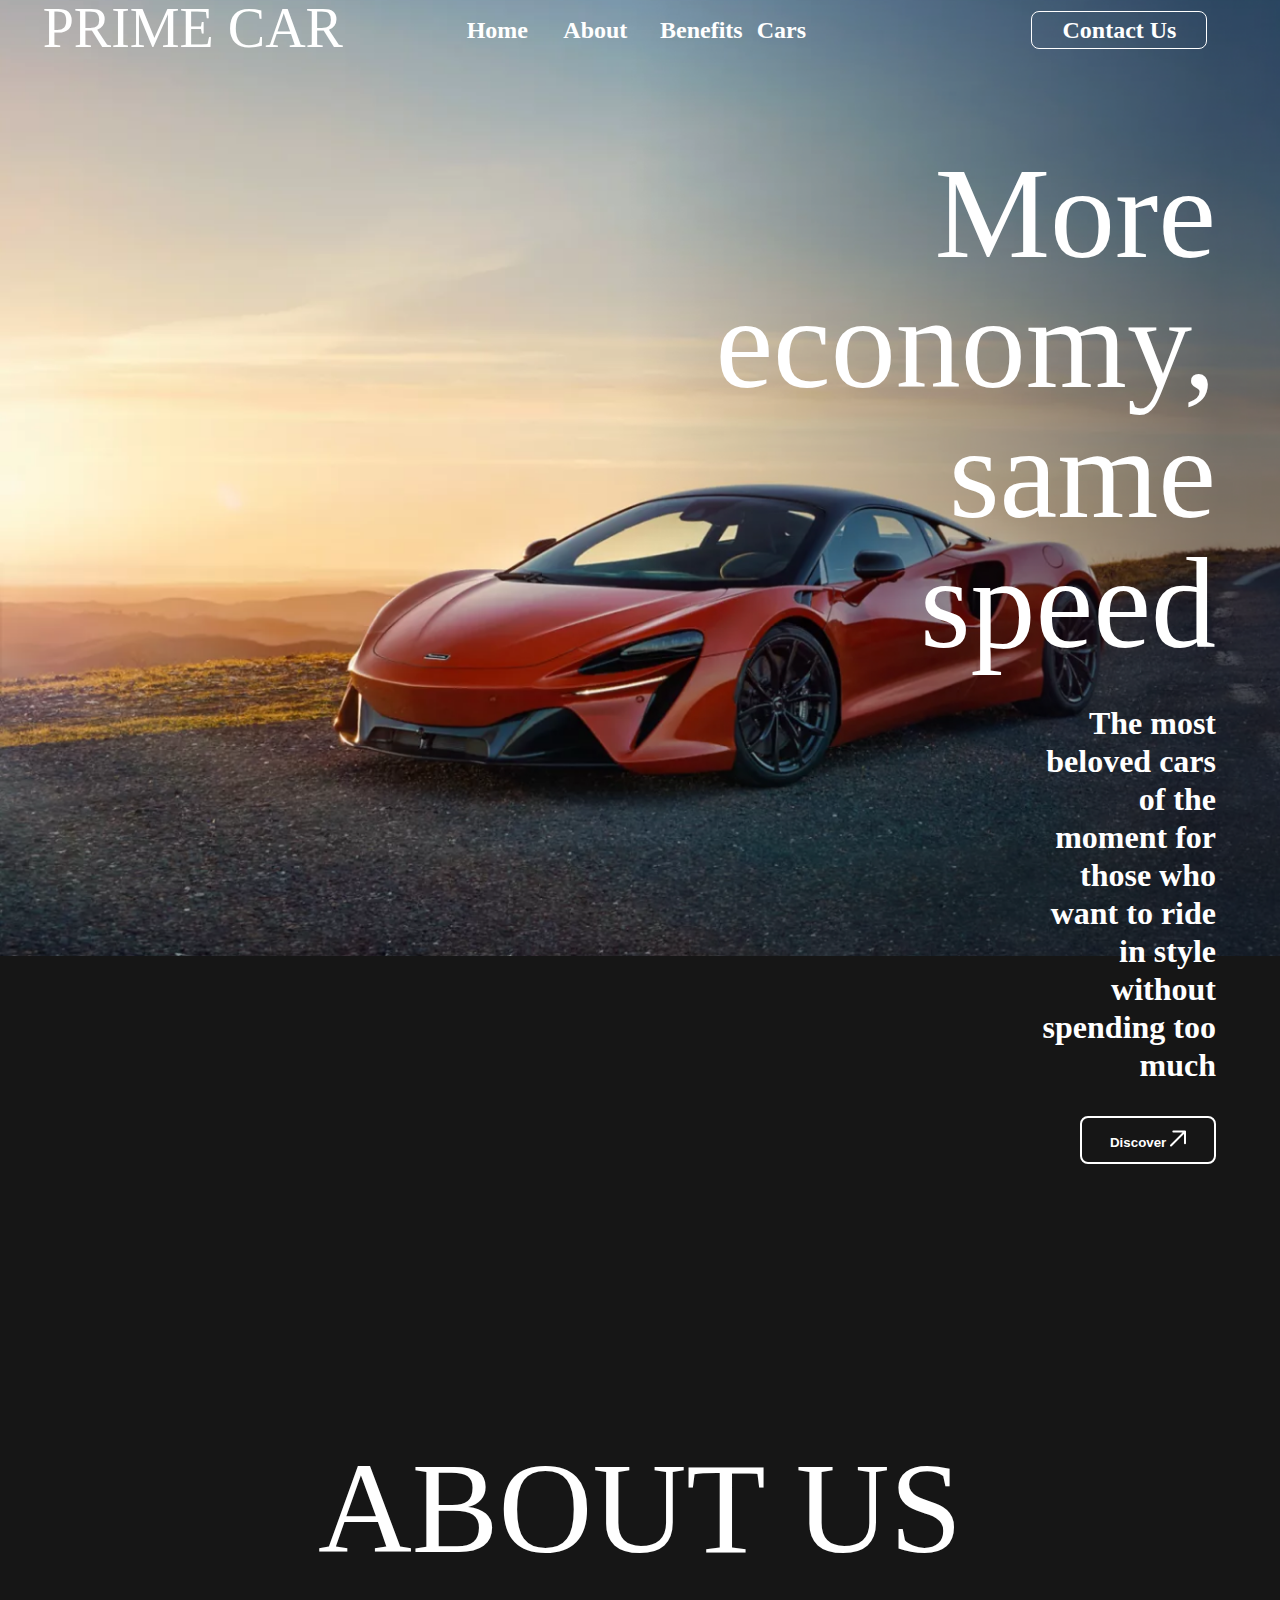
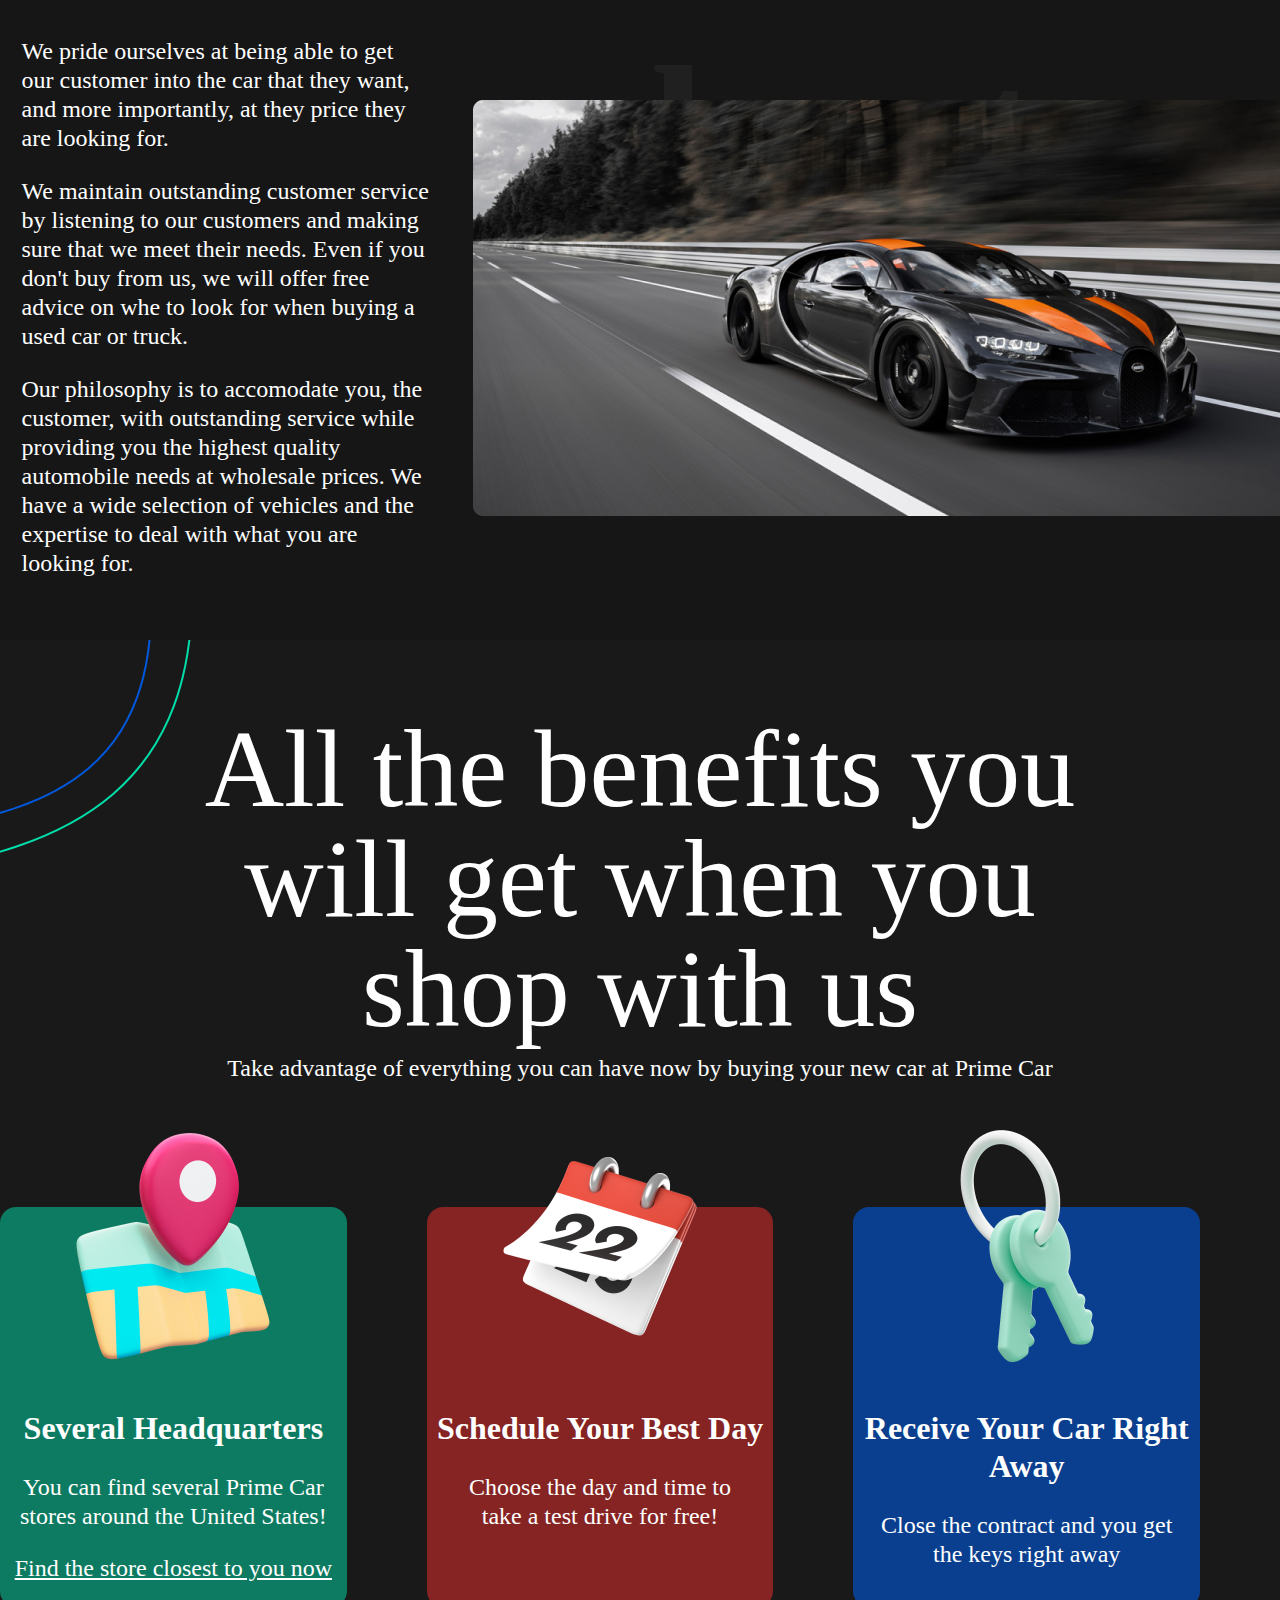
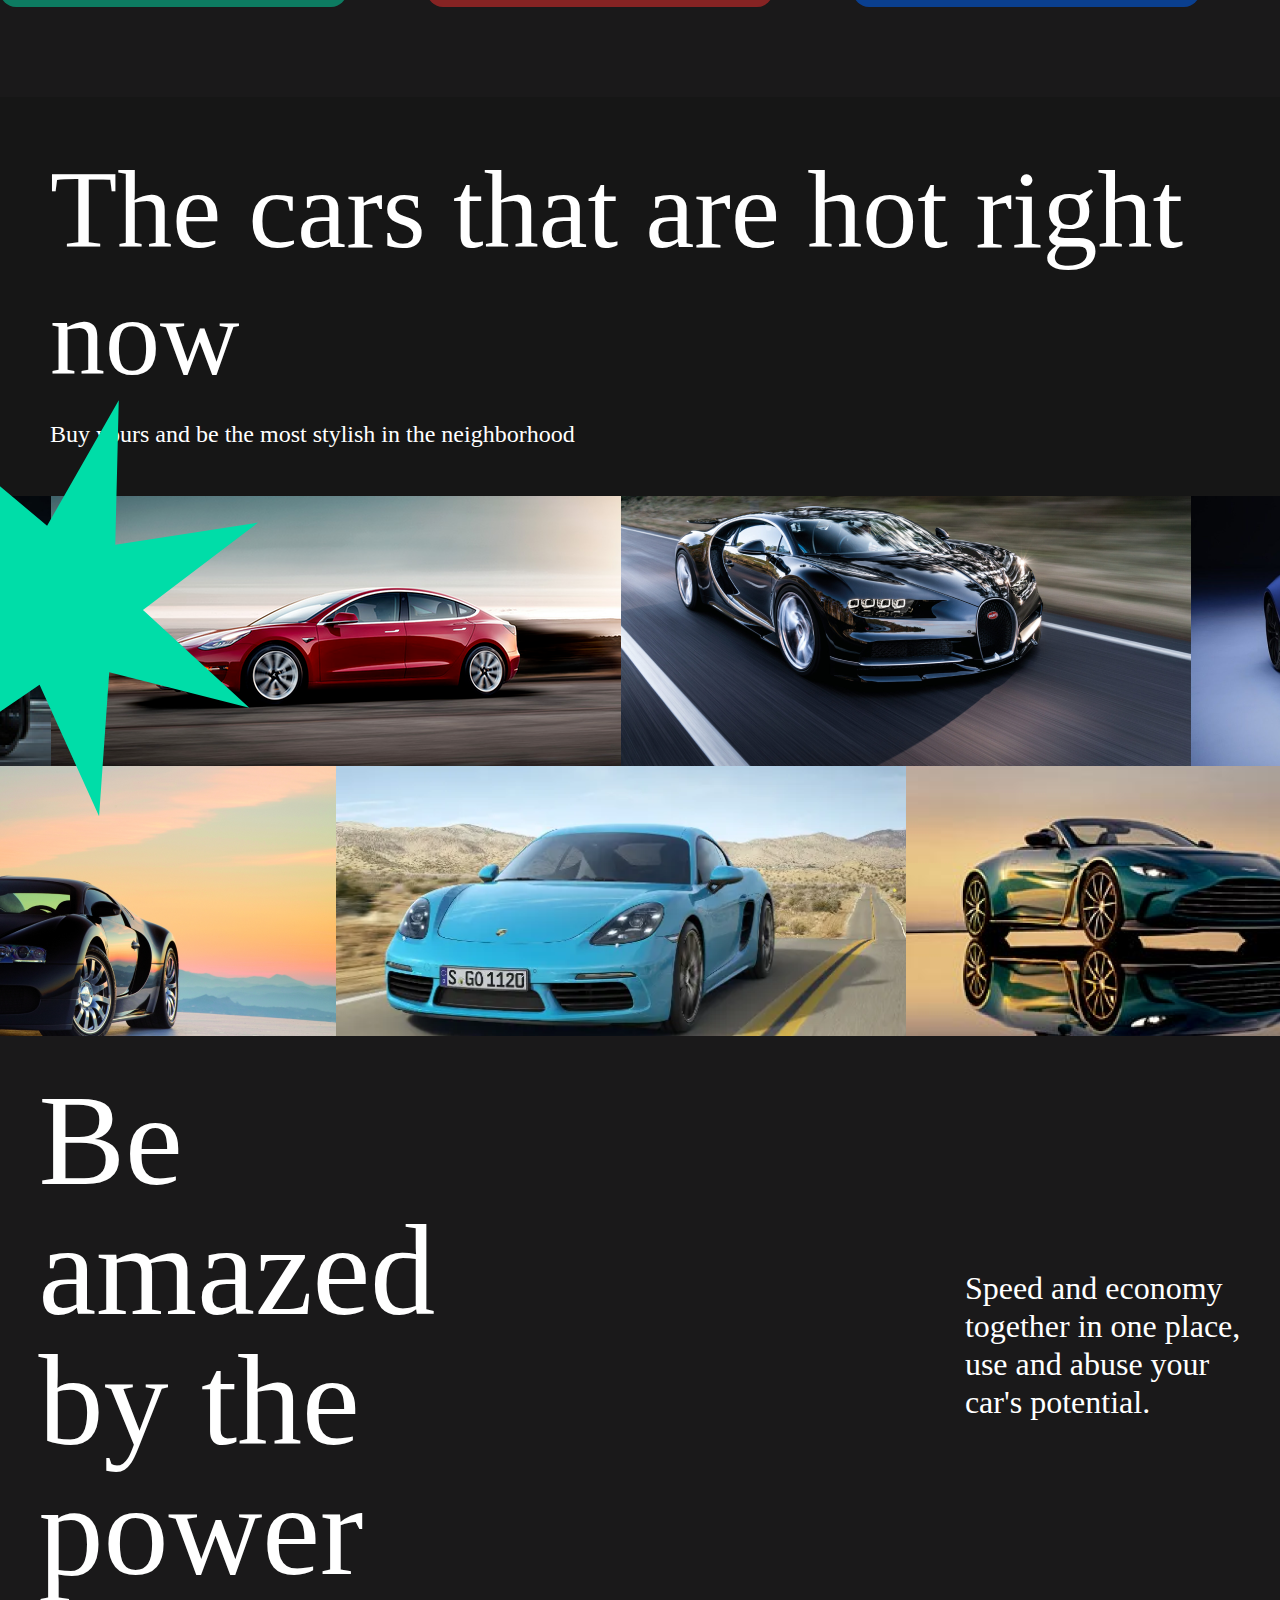
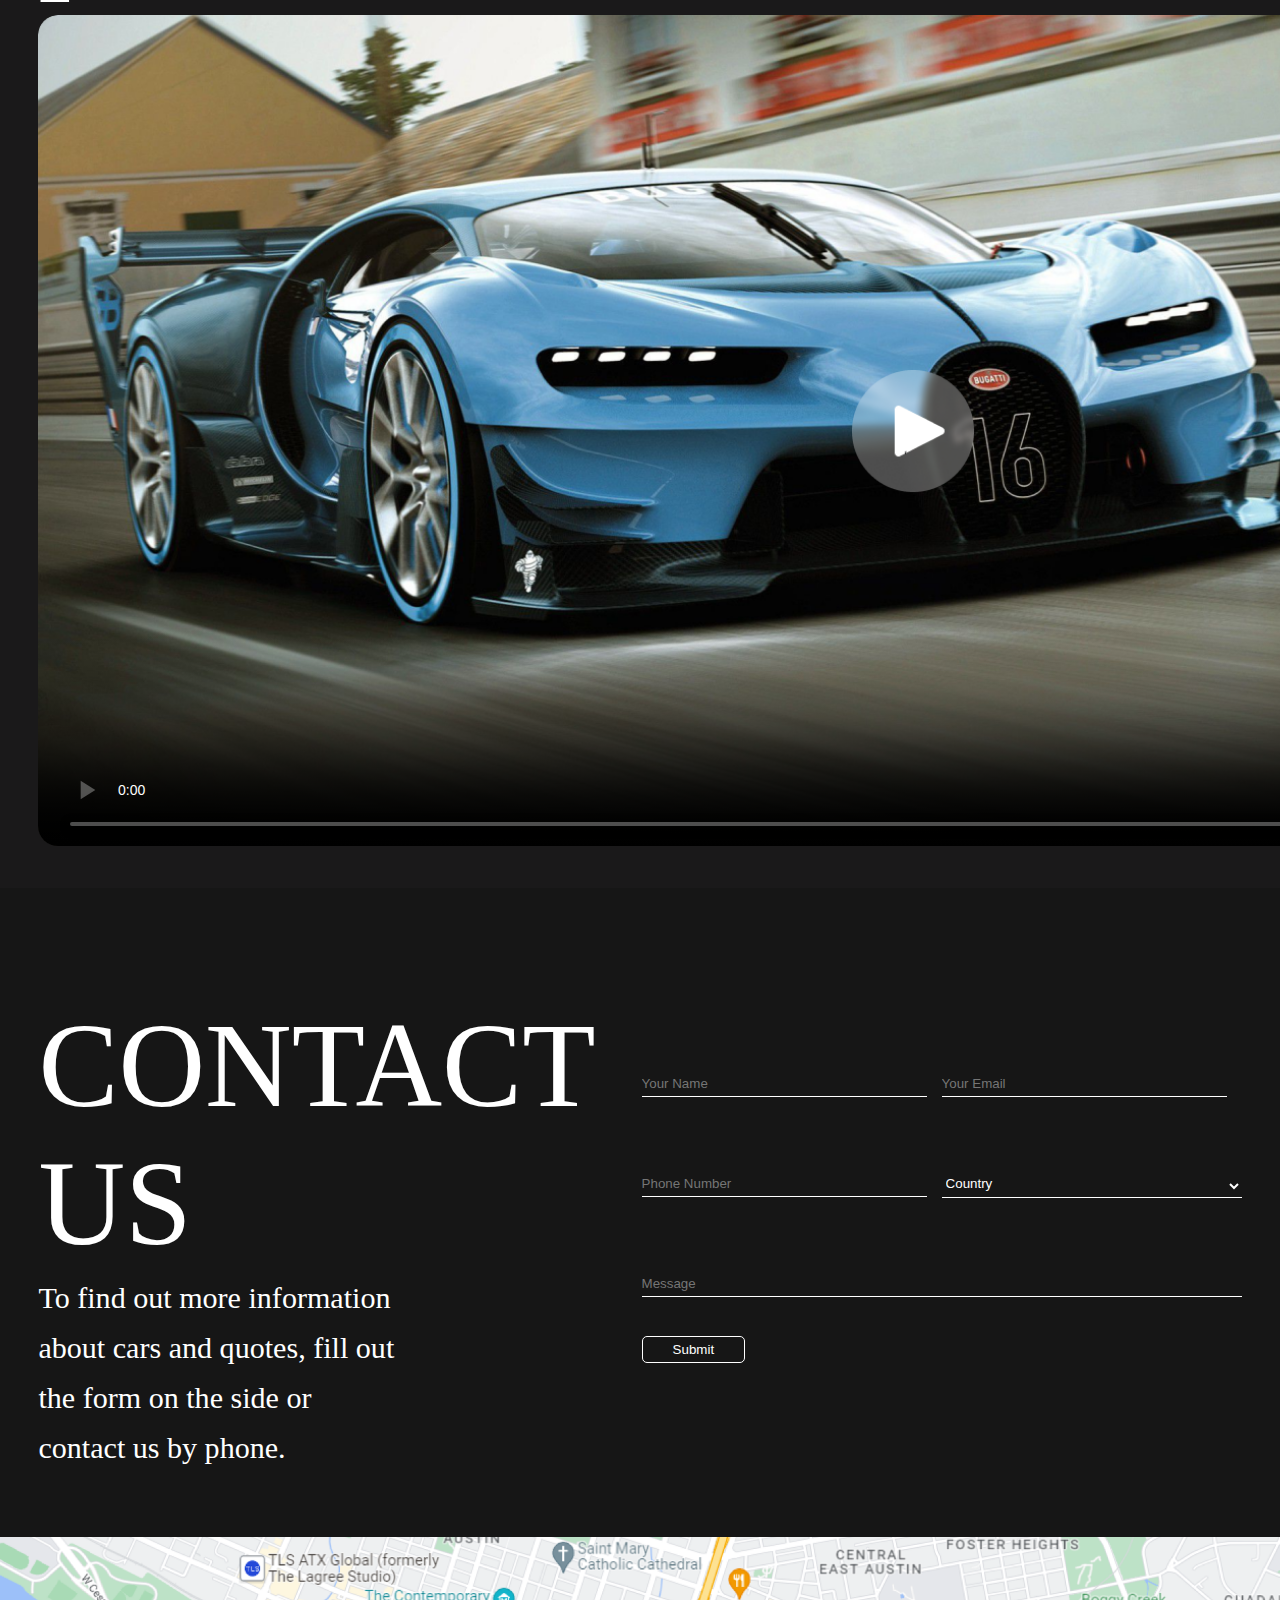
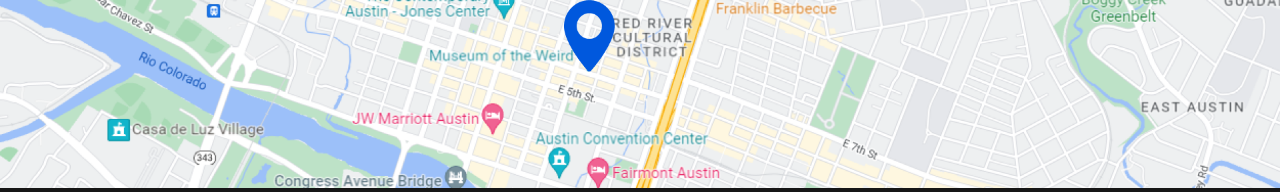
==== commit 25bd03ed: "contact-us + map" ====
--- a/index.html
+++ b/index.html
@@ -52,6 +52,7 @@
                 <p>Our philosophy is to accomodate you, the customer, with outstanding service while providing you the highest quality automobile needs at wholesale prices. We have a wide selection of vehicles and the expertise to deal with what you are looking for.</p>
                 </div>
                 <img src="img/CarAB.png" alt="">
+                <h2>about us</h2>
             </div>
         </section>
         <section class="benefits">
@@ -98,15 +99,46 @@
             </div>
        </section>
        <section class="amazed">
-            <img class="star1" src="img/Star1.svg" alt=""> 
+            <img class="star" src="img/Star1.svg" alt=""> 
             <div>
                 <h1>Be amazed by the power</h1>
                 <h3>Speed and economy together in one place, use and abuse your car's potential.</h3>
-        </div>
-        <video controls poster="img/Bugatti.png">
-            <source src="video/BUGATTI.mp4" type="video/mp4">
-        </video>
-        <!-- <iframe width="560" height="315" src="https://www.youtube.com/embed/PkkV1vLHUvQ" title="YouTube video player" frameborder="0" allow="accelerometer; autoplay; clipboard-write; encrypted-media; gyroscope; picture-in-picture" allowfullscreen></iframe> -->
+            </div>
+            <video controls poster="img/Bugatti.png">
+                <source src="video/BUGATTI.mp4" type="video/mp4">
+            </video>
+            <!-- <iframe width="560" height="315" src="https://www.youtube.com/embed/PkkV1vLHUvQ" title="YouTube video player" frameborder="0" allow="accelerometer; autoplay; clipboard-write; encrypted-media; gyroscope; picture-in-picture" allowfullscreen></iframe> -->
        </section>
+       <section class="contact-us">
+            <div>
+                <h2>contact us</h2>
+                <h1>CONTACT US</h1>
+                <h3>To find out more information about cars and quotes, fill out the form on the side or contact us by phone.</h3>
+            </div>
+            <div>
+                <div class="structure">
+                    <input type="text" placeholder="Your Name">
+                    <input type="text" placeholder="Your Email">
+                    <input type="text" placeholder="Phone Number">
+                    <select>
+                        <option value="-1">Country</option>
+                        <option value="1">Afghanistan</option>
+                        <option value="2">Algeria</option>
+                        <option value="3">Argentina</option>
+                        <option value="4">Belgium</option>
+                        <option value="5">Belarus</option>
+                        <option value="6">Canada</option>
+                        <option value="7">France</option>
+                        <option value="8">Moldova</option>
+                        <option value="9">Romania</option>
+                    </select>
+                    <input class="text" type="text" placeholder="Message">
+                </div>
+                <input type="submit" value="Submit">
+            </div>
+        </section>
+        <section class="map">
+                <img src="img/Map1.png" alt="">
+        </section>
 </body>
 </html>--- a/style.css
+++ b/style.css
@@ -8,7 +8,7 @@
 body{
     margin: 0;
     padding: 0;
-    background-color: black;
+    background-color: #161616;
 }
 
 body header nav{
@@ -17,6 +17,7 @@
 }
 
 body header nav span{
+    font-family: 'American Captain';
     font-weight: 400;
     font-size: 56px;
     line-height: 56px;
@@ -29,6 +30,8 @@
 }
 
 body header nav ul li a{
+    font-family: 'SF Pro Display';
+    font-weight: 600;
     font-size: 24px;
     line-height: 29px;
     color: #FFFFFF;
@@ -63,6 +66,10 @@
 
 h1{
     color: white;
+}
+
+h2{
+
 }
 
 h3{
@@ -104,7 +111,6 @@
 }
 
 .about-us{
-    background-color: black;
     display: flex;
     flex-wrap: wrap;
     justify-content: center;
@@ -139,6 +145,21 @@
 
 .about-us div img{
    padding-left: 5%;
+}
+
+.about-us h2{
+    font-family: 'SF Pro Display';
+    font-style: normal;
+    font-weight: 700;
+    font-size: 200px;
+    line-height: 239px;
+    text-transform: lowercase;
+    color: #373737;
+    opacity: 0.3;
+    position: absolute;
+    z-index: -1;
+    top: 1450px;
+    right: 0;
 }
 
 .benefits{
@@ -242,10 +263,6 @@
     background: rgba(0, 88, 221, 0.6);
 }
 
-.cars{
-    background-color: black;
-}
-
 .cars h1{
     margin: 50px 50px 20px;
     font-family: 'American Captain';
@@ -306,9 +323,87 @@
     border-radius: 20px;
 }
 
-.star1{
+.star{
     position: absolute;
     top: 3600px;
     left: 0;
     z-index: 0;
 }
+
+.contact-us{
+    display: flex;
+    align-items: center;
+    padding: 3% 3% 5%;
+}
+
+.contact-us h2{
+    font-family: 'SF Pro Display';
+    font-style: normal;
+    font-size: 245px;
+    line-height: 295px;
+    color: #373737;
+    z-index: -1;
+    position: absolute;
+    left: -30px;
+    top: 4500px;
+    opacity: 0.3;
+}
+
+.contact-us h1{
+    font-family: 'American Captain';
+    font-style: normal;
+    font-weight: 400;
+    font-size: 120px;
+    color: #FFFFFF;
+    margin: 70px 0 0px;
+}
+
+.contact-us h3{
+    font-family: 'SF Pro Display';
+    font-style: normal;
+    font-weight: 400;
+    font-size: 30.08px;
+    line-height: 50px;
+    width: 60%;
+    margin: 0;
+    color: #FFFFFF;
+}
+
+.contact-us div.structure{
+    display: grid;
+    grid-template-rows: repeat(3,100px);
+    grid-template-columns: repeat(2,300px);
+}
+
+.contact-us div.structure input[type="text"]{
+    width: 95%;
+    padding: 0 0 5px 0;
+    background-color: #161616;
+    color: white;
+    border: none;
+    border-bottom: 1px solid white;
+}
+
+.contact-us div.structure select{
+    border: none;
+    background: #161616;
+    border-bottom: 1px solid white;
+    padding: 0 0 5px 0;
+    color: white;
+}
+
+.contact-us div.structure input.text{
+    width: 200%;
+}
+
+.contact-us input[type="submit"]{
+    background-color: #161616;
+    color: white;
+    border: 1px solid white;
+    border-radius: 5px;
+    padding: 5px 30px;
+}
+
+.map img{
+    width: 100%;
+}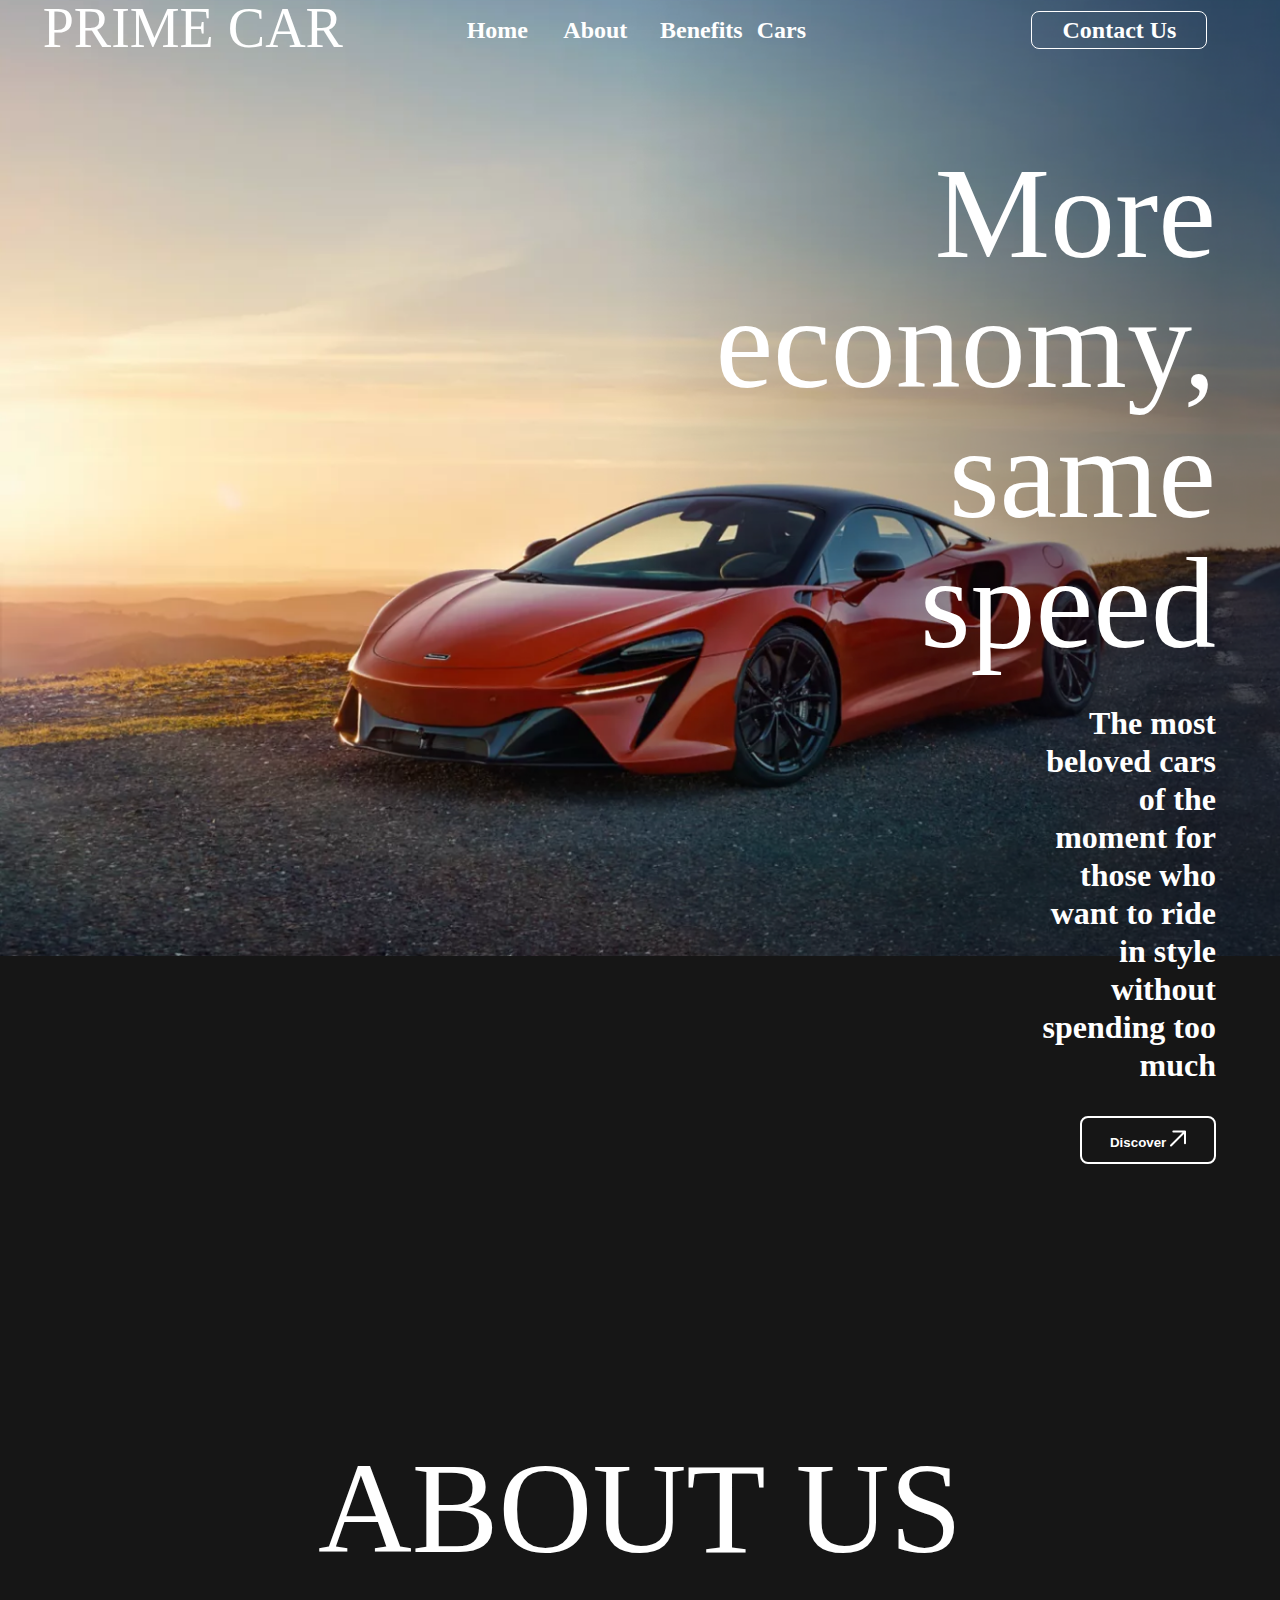
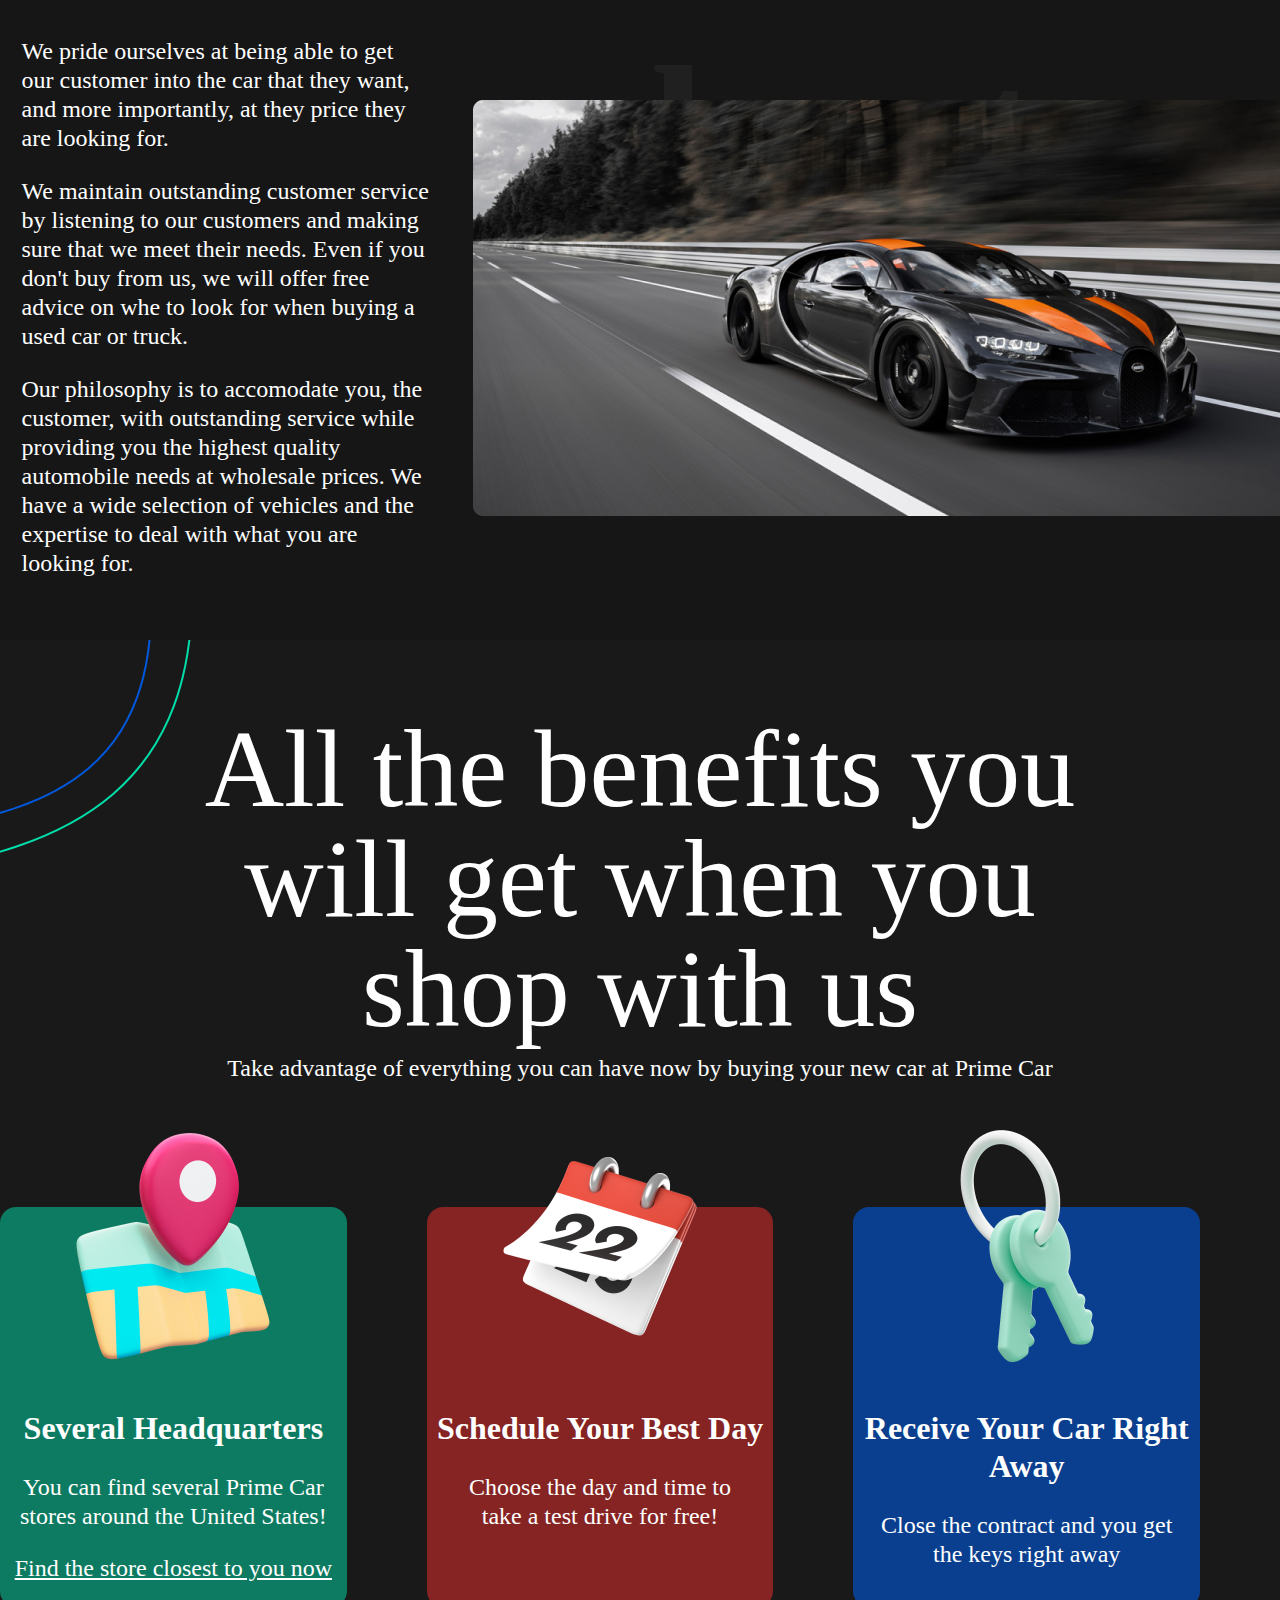
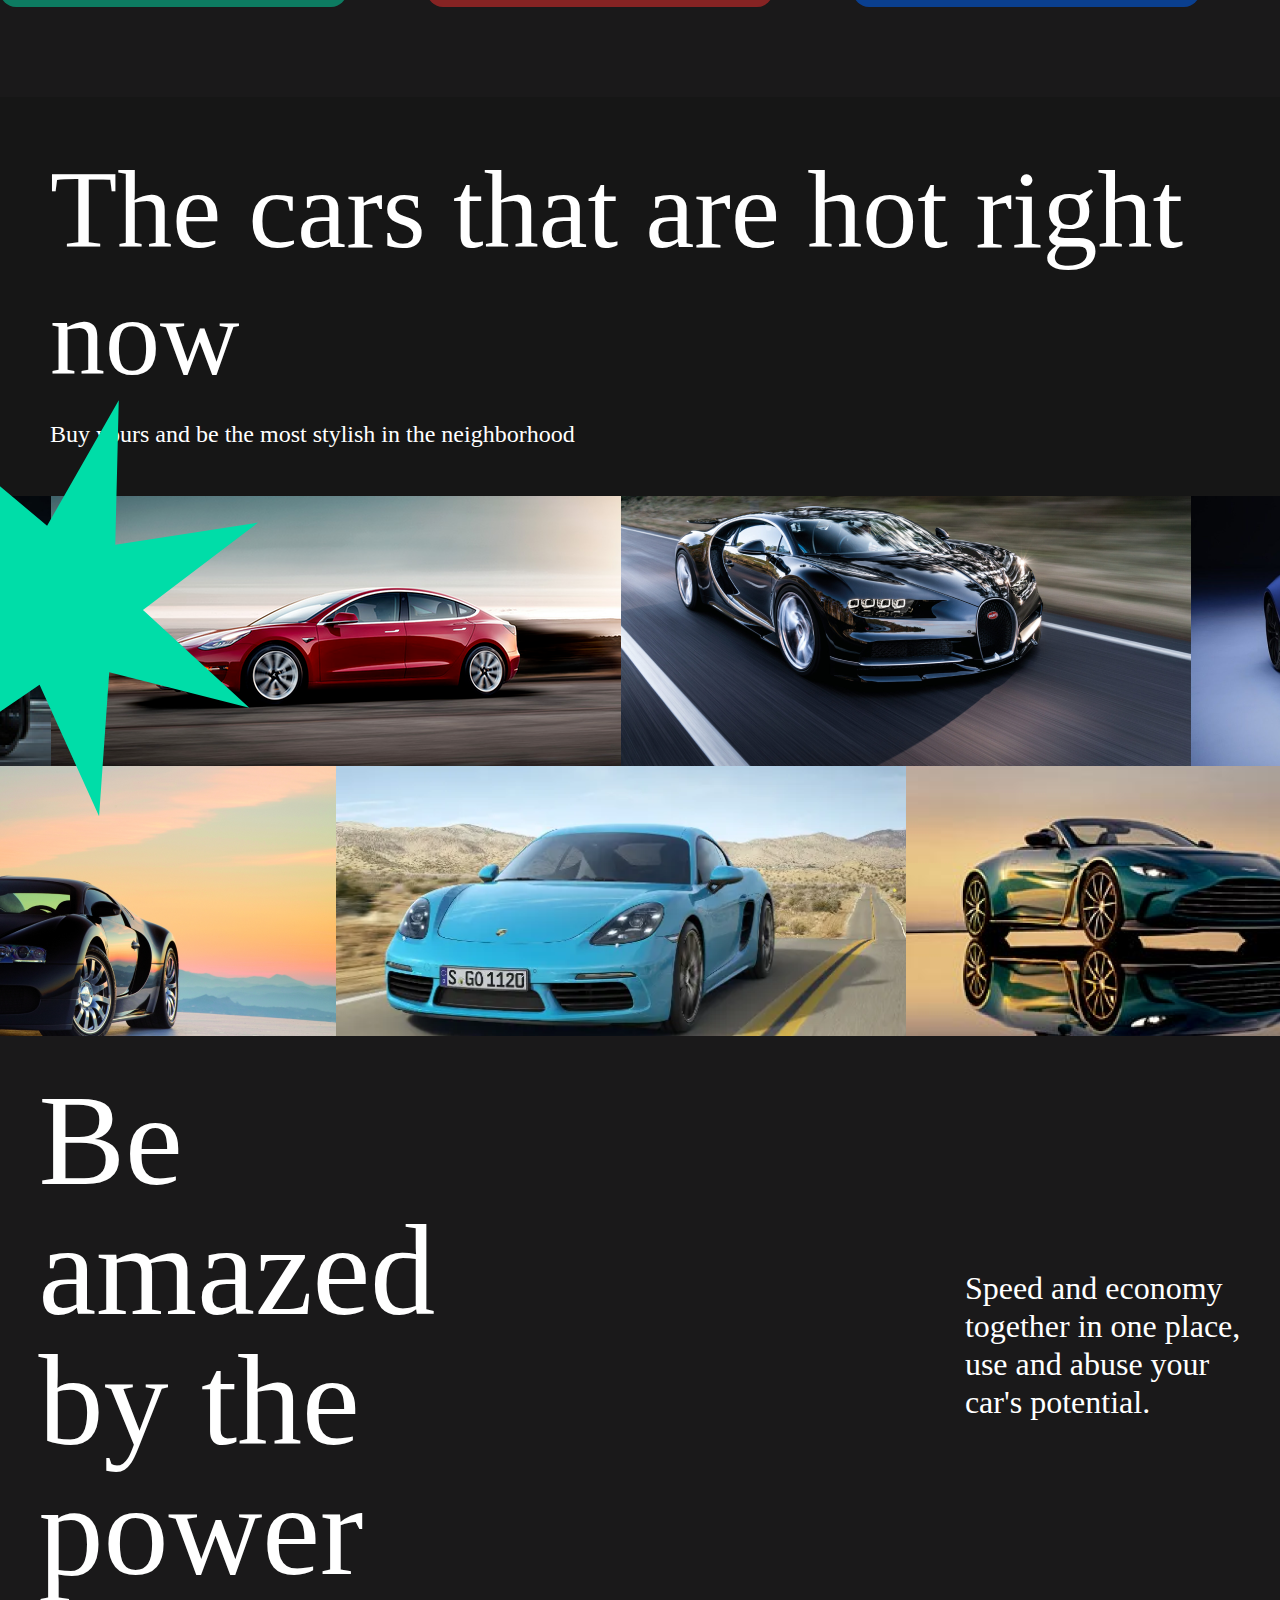
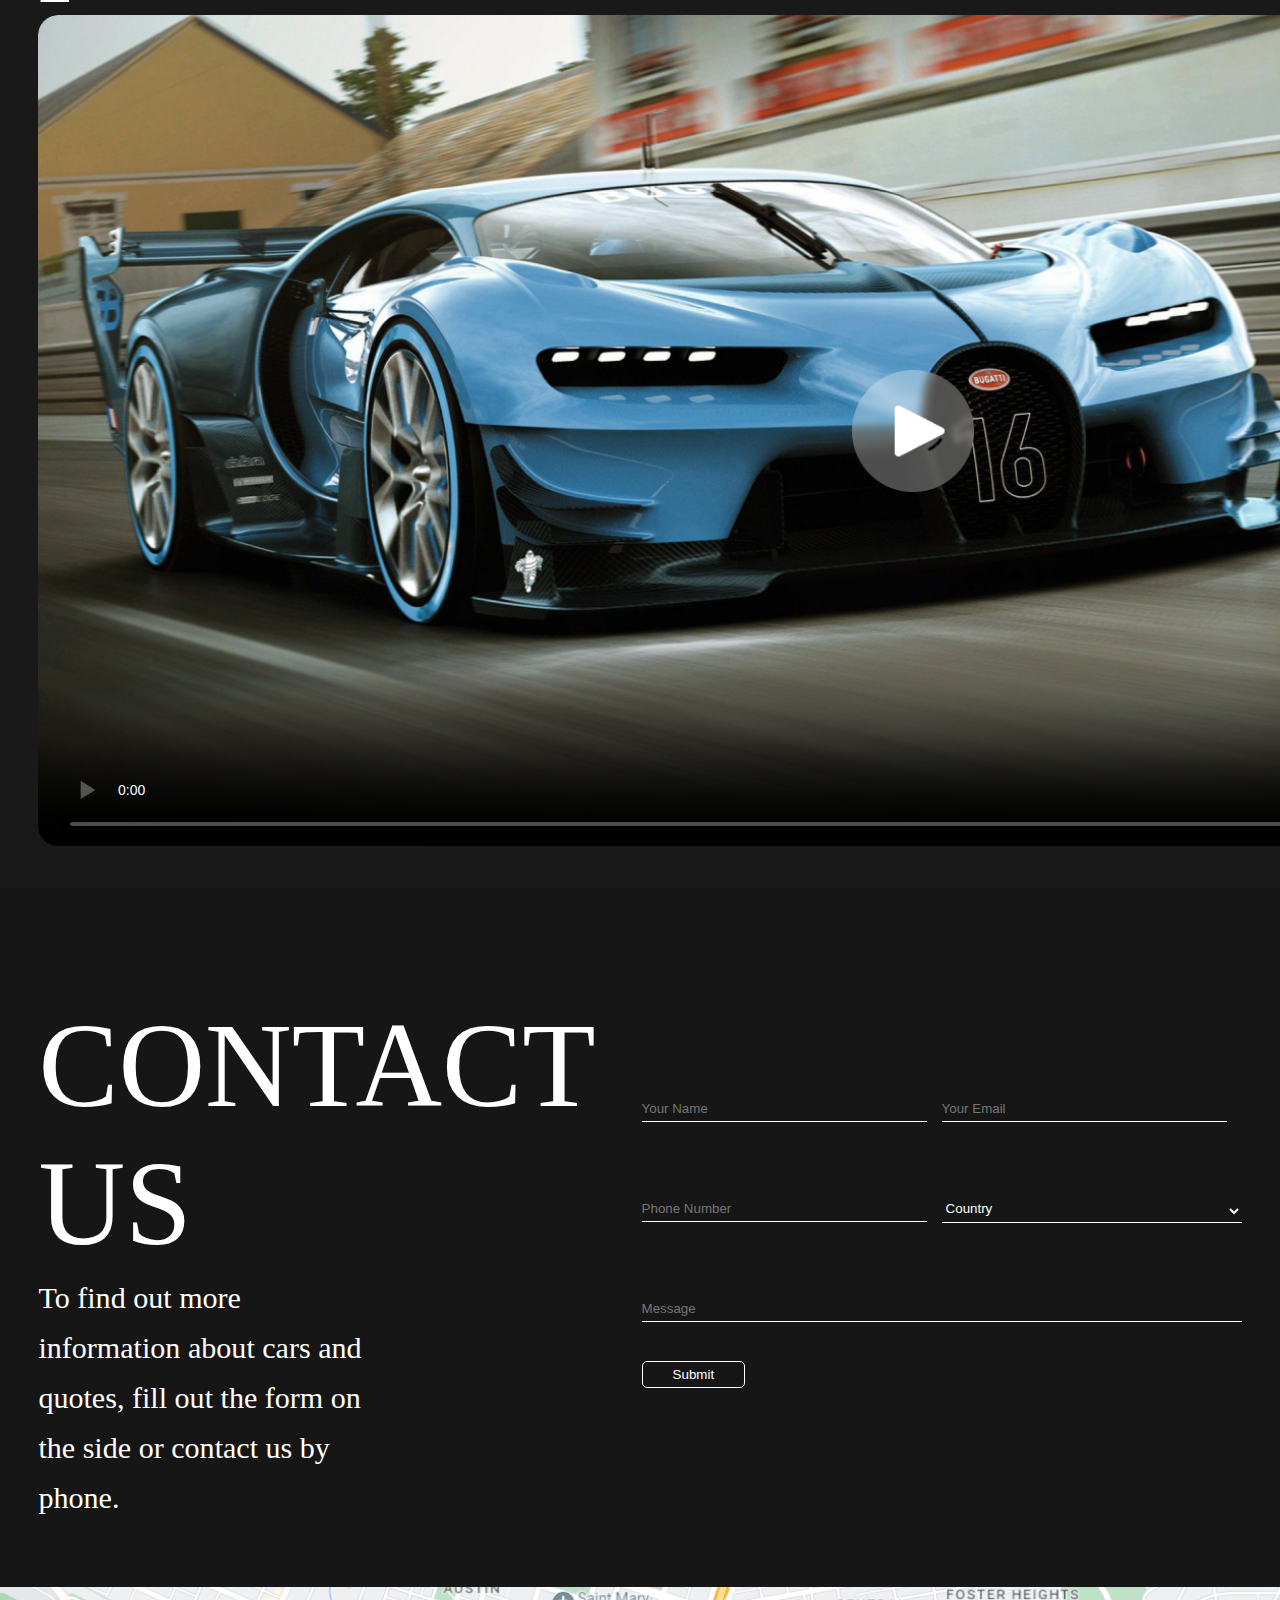
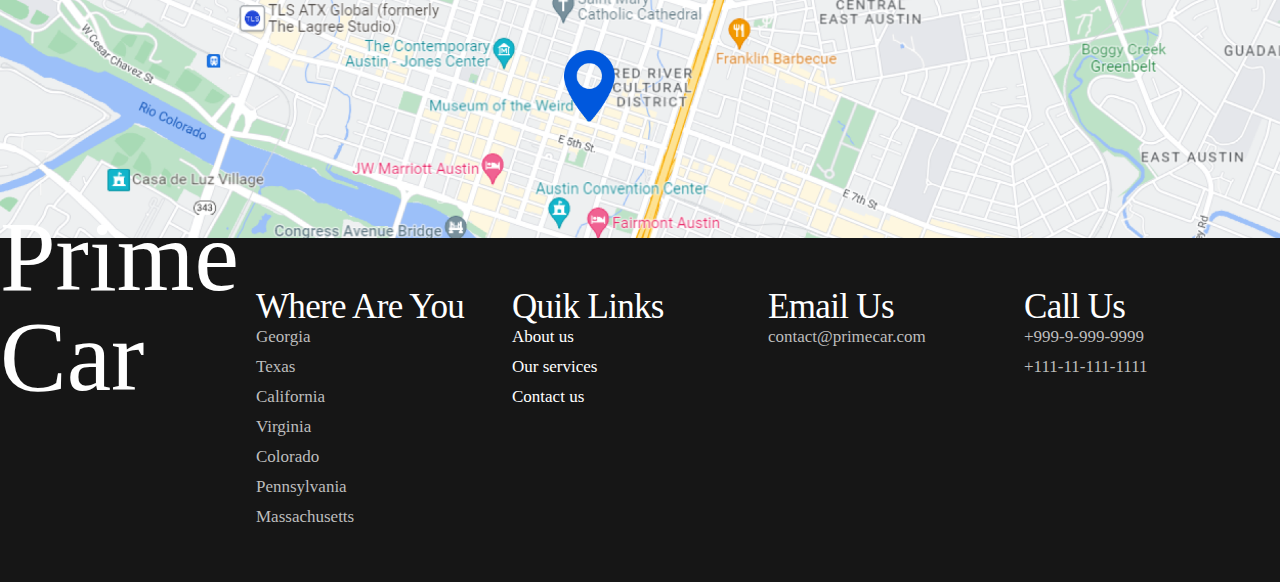
==== commit f2d68880: "footer" ====
--- a/index.html
+++ b/index.html
@@ -141,4 +141,46 @@
                 <img src="img/Map1.png" alt="">
         </section>
 </body>
+<footer>
+    <div class="logo">Prime Car</div>
+    <div class="first-row">Where are you</div>
+    <div class="first-row">Quik links</div>
+    <div class="first-row">Email Us</div>
+    <div class="first-row">Call Us</div>
+    <div></div>
+    <div>Georgia</div>
+    <div><a href="#">About us</a></div>
+    <div>contact@primecar.com</div>
+    <div>+999-9-999-9999</div>
+    <div></div>
+    <div>Texas</div>
+    <div><a href="#">Our services</a></div>
+    <div></div>
+    <div>+111-11-111-1111</div>
+    <div></div>
+    <div>California</div>
+    <div><a href="#">Contact us</a></div>
+    <div></div>
+    <div></div>
+    <div></div>
+    <div>Virginia</div>
+    <div></div>
+    <div></div>
+    <div></div>
+    <div></div>
+    <div>Colorado</div>
+    <div></div>
+    <div></div>
+    <div></div>
+    <div></div>
+    <div>Pennsylvania</div>
+    <div></div>
+    <div></div>
+    <div></div>
+    <div></div>
+    <div>Massachusetts</div>
+    <div></div>
+    <div></div>
+    <div></div>
+</footer>
 </html>--- a/style.css
+++ b/style.css
@@ -364,7 +364,7 @@
     font-weight: 400;
     font-size: 30.08px;
     line-height: 50px;
-    width: 60%;
+    width: 57%;
     margin: 0;
     color: #FFFFFF;
 }
@@ -406,4 +406,44 @@
 
 .map img{
     width: 100%;
+}
+
+footer{
+    padding: 50px 0;
+    display: grid;
+    grid-template-rows:repeat(8,30px) ;
+    grid-template-columns: repeat(5,20%);
+    align-items: center;
+    justify-content: center;
+}
+
+footer div{
+    font-family: 'SF Pro Display';
+    font-weight: 400;
+    font-size: 17px;
+    line-height: 11px;
+    color: #BDBDBD;
+}
+
+footer div a{
+    color: #FFFFFF;
+    text-decoration: none;
+}
+
+footer div.logo{
+    font-family: 'American Captain';
+    font-weight: 400;
+    font-size: 100px;
+    line-height: 100px;
+    color: #FFFFFF;
+}
+
+footer div.first-row{
+    font-family: 'SF Pro Display';
+    font-weight: 500;
+    font-size: 35px;
+    line-height: 32px;
+    letter-spacing: -0.019em;
+    text-transform: capitalize;
+    color: #FFFFFF;
 }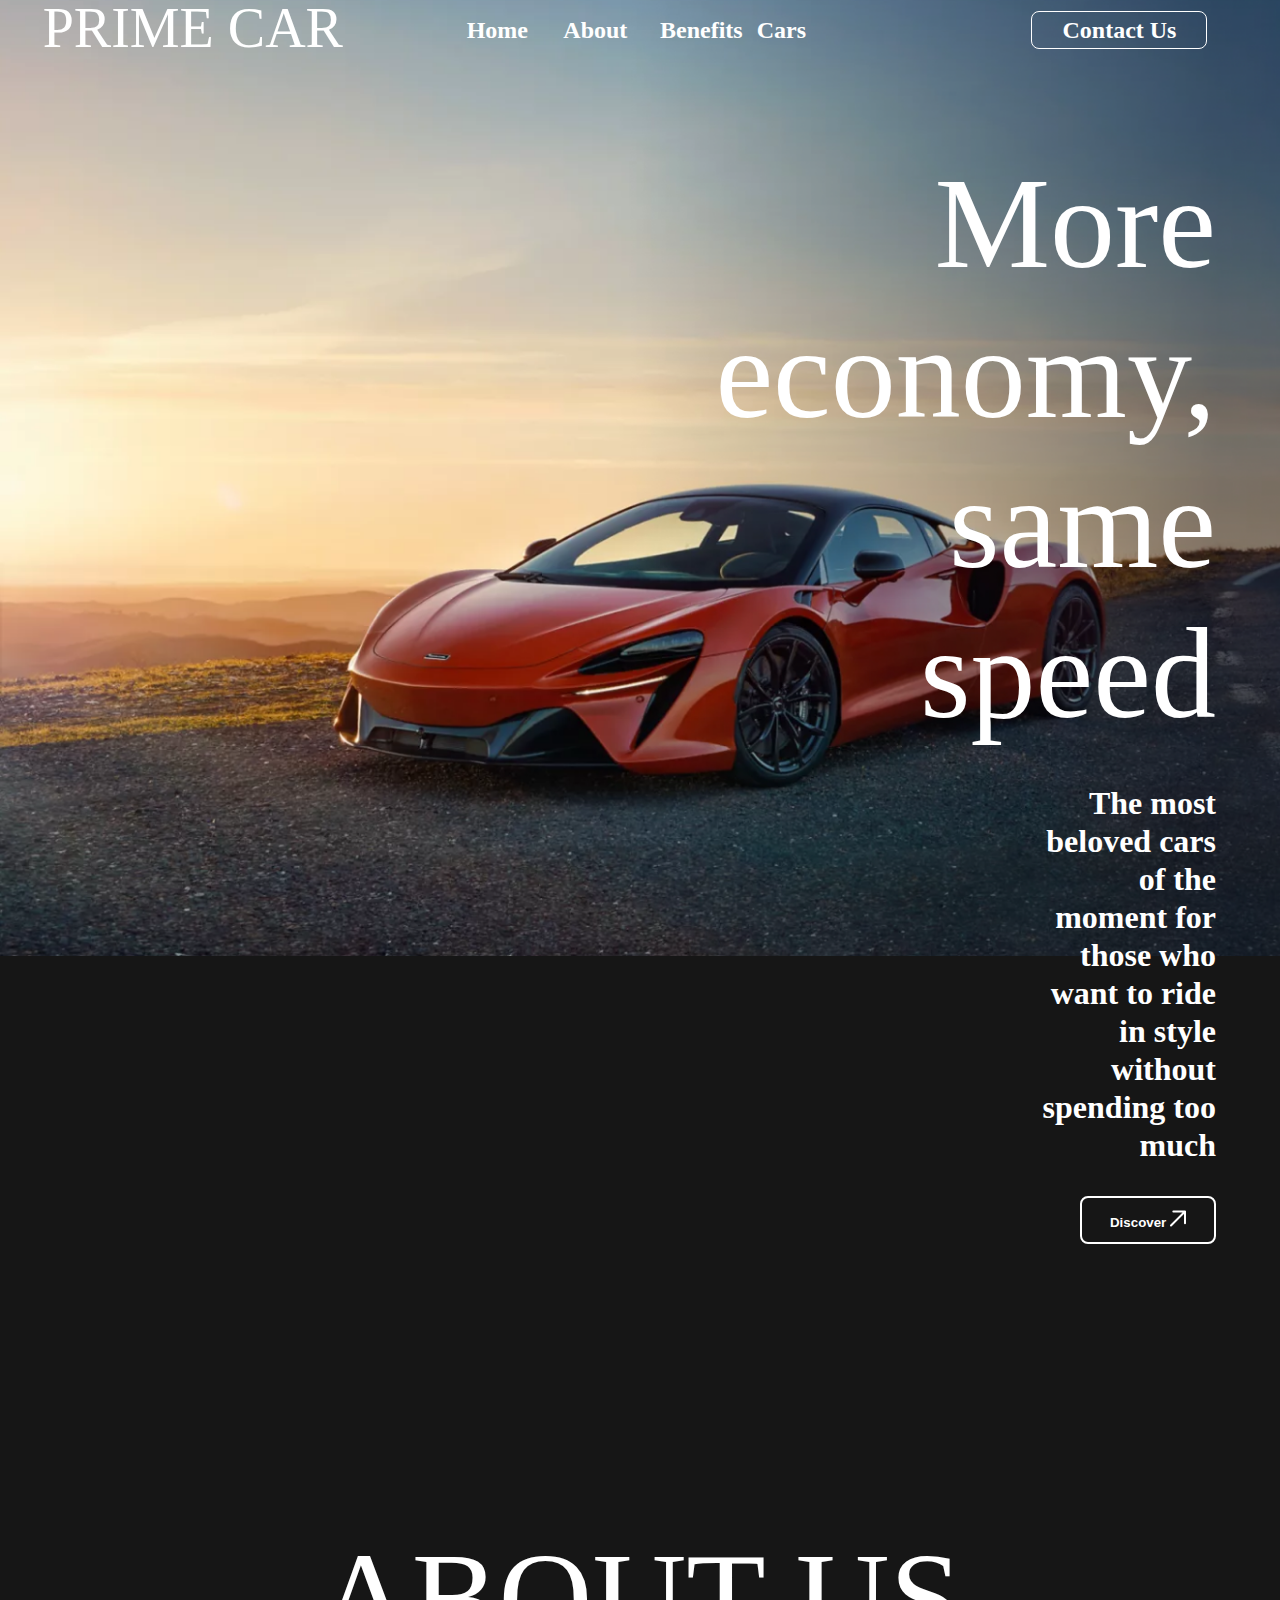
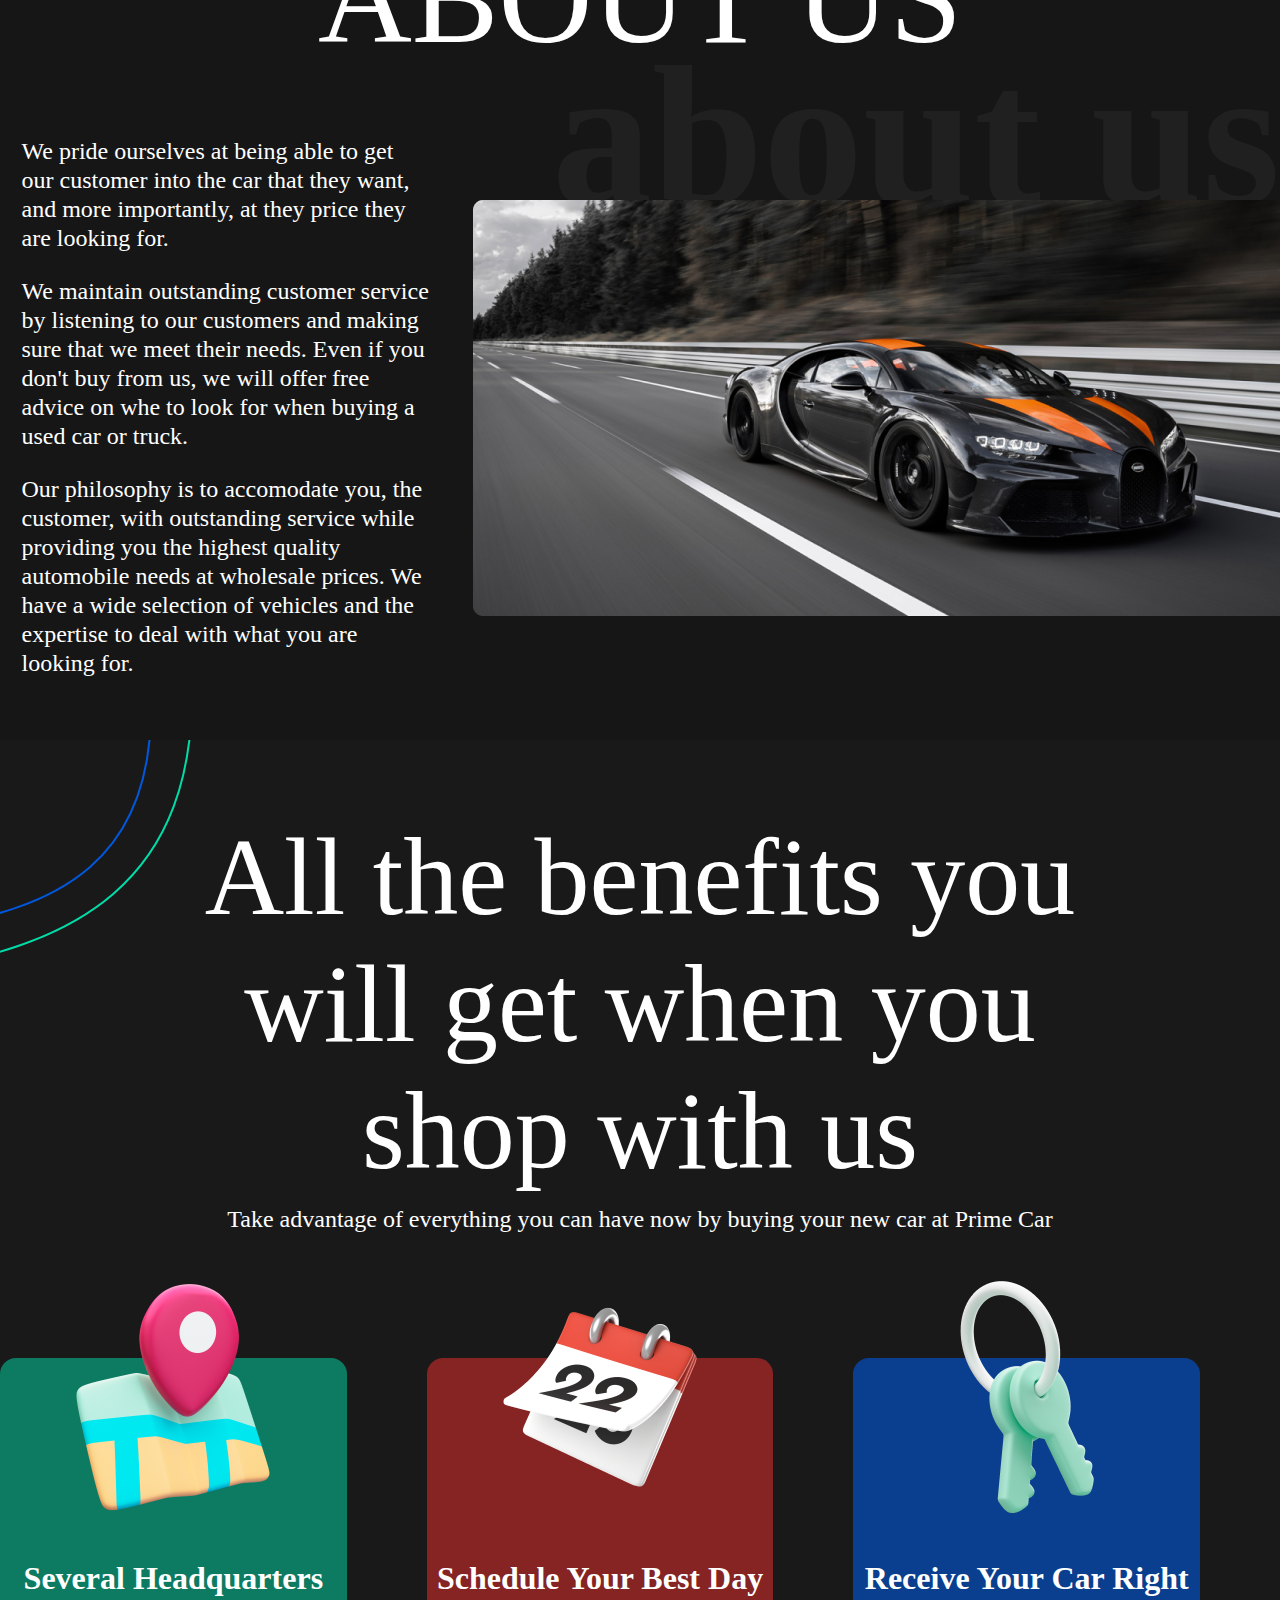
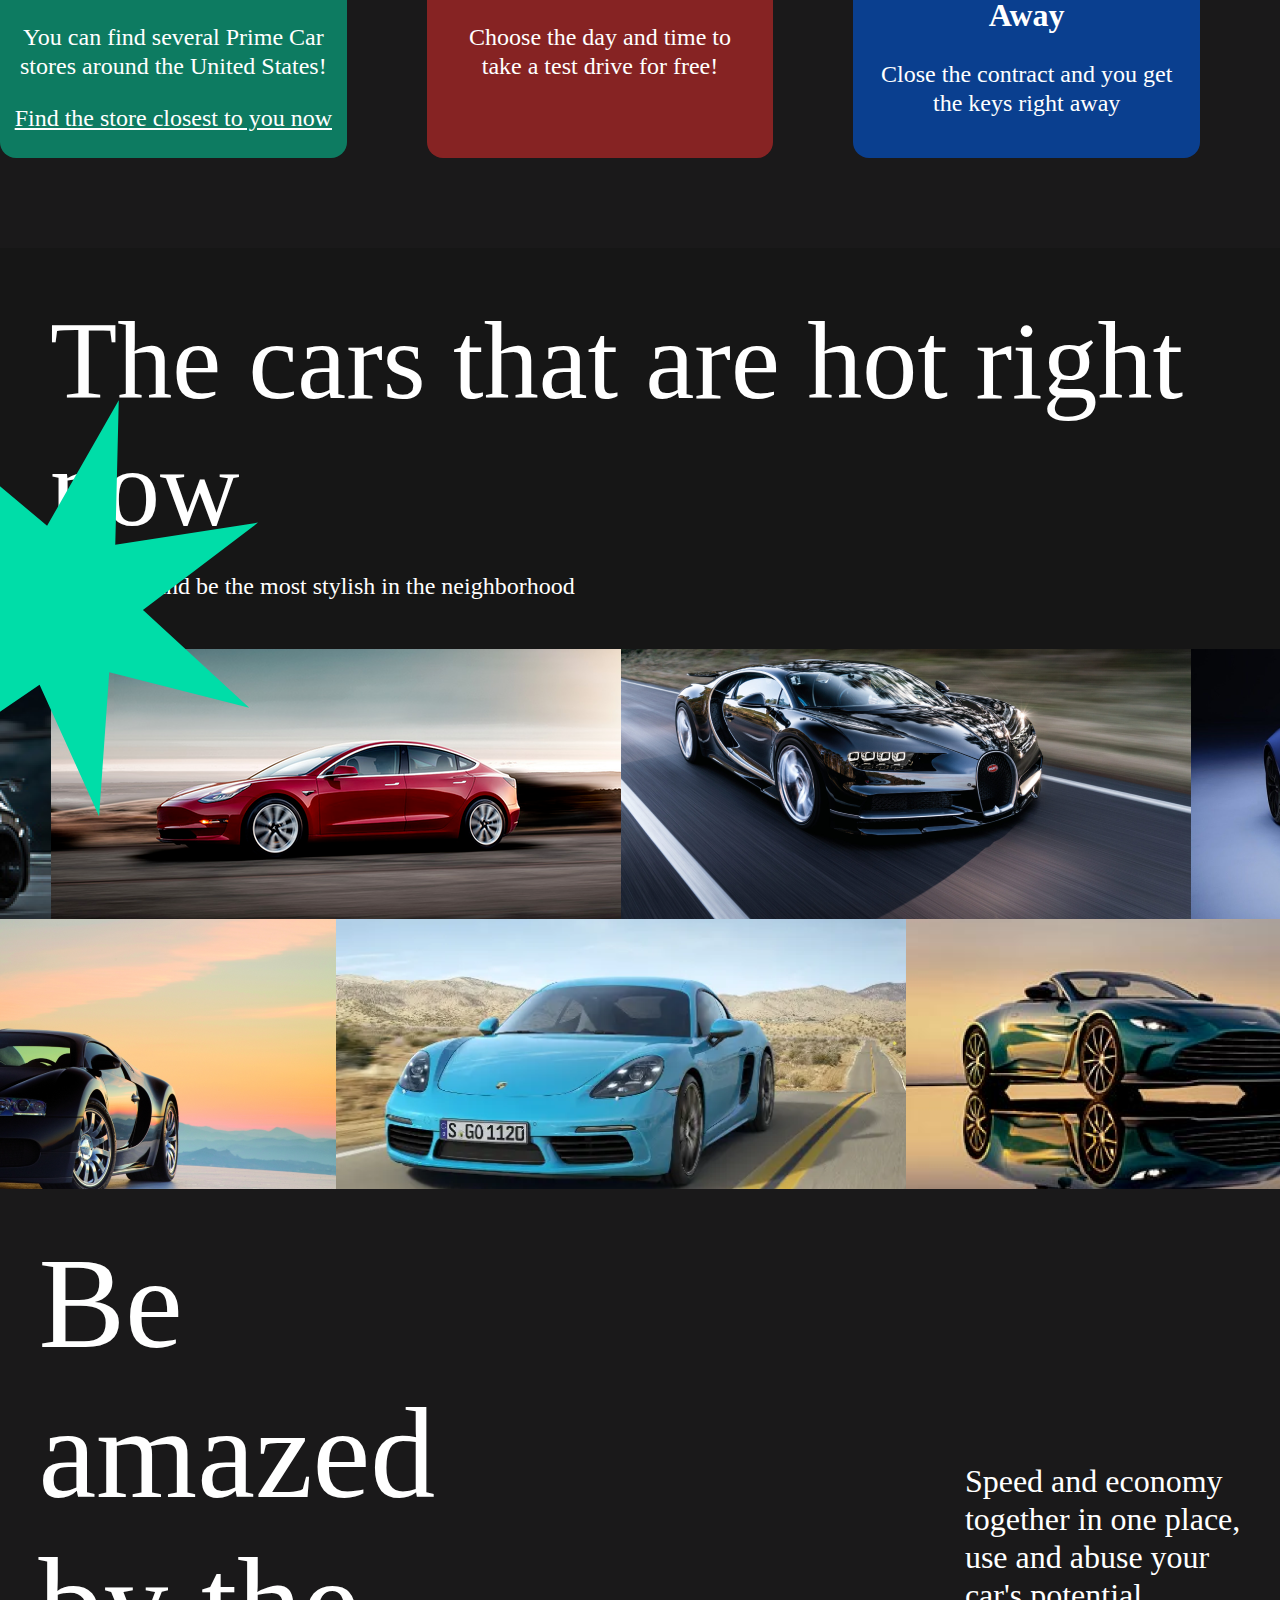
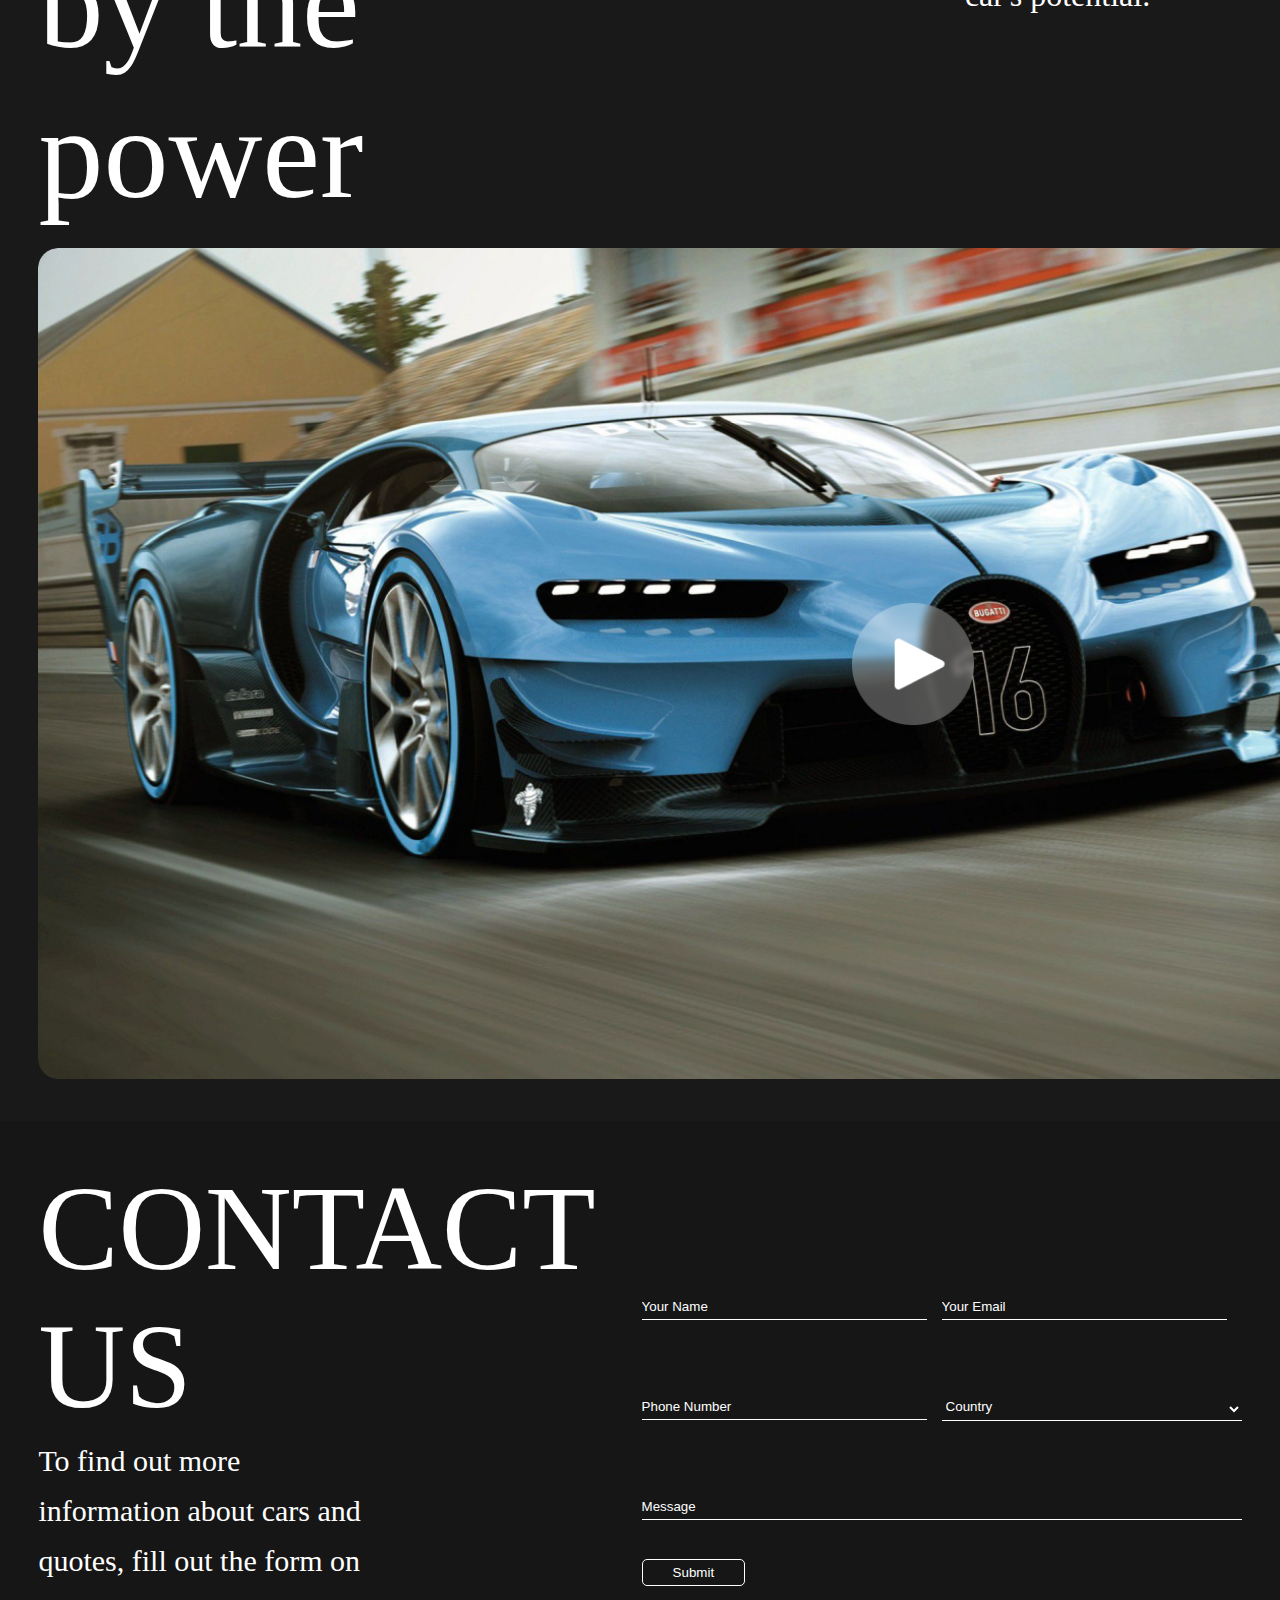
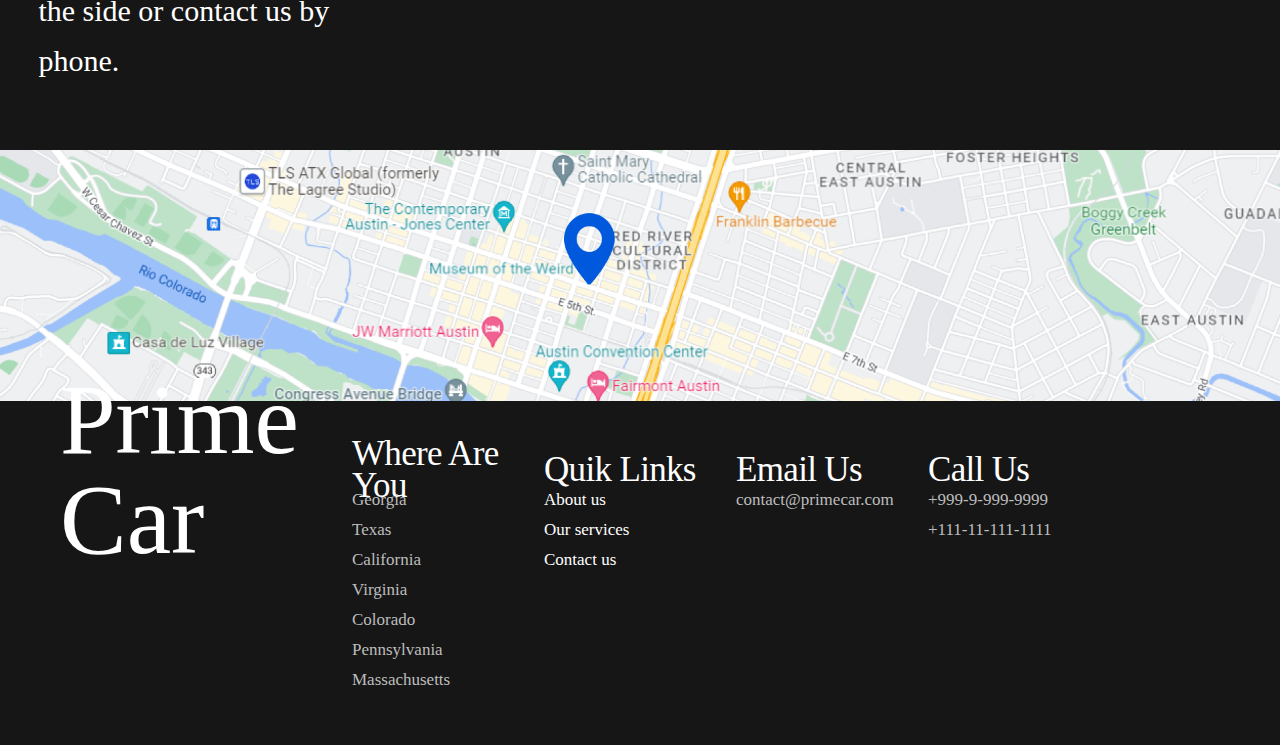
==== commit c562931e: "anchor + video js" ====
--- a/index.html
+++ b/index.html
@@ -18,13 +18,13 @@
                 <a href="#">Home</a>
             </li>
             <li>
-                <a href="#">About</a>
+                <a href="#about-us">About</a>
             </li>
             <li>
-                <a href="#">Benefits</a>
+                <a href="#benefits">Benefits</a>
             </li>
             <li>
-                <a href="#">Cars</a>
+                <a href="#cars">Cars</a>
             </li>
         </ul>
         <ul class="button">
@@ -41,6 +41,7 @@
             <button>Discover <img src="img/Vector.svg" alt=""></button>
     </div>
     </header>
+    <a name="about-us"></a>
         <section class="about-us">
             <h1>ABOUT US</h1>
             <div class="structure">
@@ -55,6 +56,7 @@
                 <h2>about us</h2>
             </div>
         </section>
+        <a name="benefits"></a>
         <section class="benefits">
             <img id="circle-line" src="img/Line1.svg" alt="">
             <div class="structure">
@@ -81,6 +83,7 @@
             </div>
                 <img id="circle-line2" src="img/Line2.svg" alt="">
        </section>
+       <a name="cars"></a>
        <section class="cars">
             <h1>The cars that are hot right now</h1>
             <p>Buy yours and be the most stylish in the neighborhood</p>
@@ -98,17 +101,23 @@
                 <img src="img/Car9.png" alt="">
             </div>
        </section>
+       <script>
+        function playVideo(){
+            document.getElementById('main_video').play();
+        }
+       </script>
        <section class="amazed">
             <img class="star" src="img/Star1.svg" alt=""> 
             <div>
                 <h1>Be amazed by the power</h1>
                 <h3>Speed and economy together in one place, use and abuse your car's potential.</h3>
             </div>
-            <video controls poster="img/Bugatti.png">
+            <video onclick="playVideo()" poster="img/Bugatti.png" id="main_video">
                 <source src="video/BUGATTI.mp4" type="video/mp4">
             </video>
             <!-- <iframe width="560" height="315" src="https://www.youtube.com/embed/PkkV1vLHUvQ" title="YouTube video player" frameborder="0" allow="accelerometer; autoplay; clipboard-write; encrypted-media; gyroscope; picture-in-picture" allowfullscreen></iframe> -->
        </section>
+       <a name="contact-us"></a>
        <section class="contact-us">
             <div>
                 <h2>contact us</h2>
@@ -118,8 +127,8 @@
             <div>
                 <div class="structure">
                     <input type="text" placeholder="Your Name">
-                    <input type="text" placeholder="Your Email">
-                    <input type="text" placeholder="Phone Number">
+                    <input type="email" placeholder="Your Email">
+                    <input type="number" placeholder="Phone Number">
                     <select>
                         <option value="-1">Country</option>
                         <option value="1">Afghanistan</option>
@@ -149,17 +158,17 @@
     <div class="first-row">Call Us</div>
     <div></div>
     <div>Georgia</div>
-    <div><a href="#">About us</a></div>
+    <div><a href="#about-us">About us</a></div>
     <div>contact@primecar.com</div>
     <div>+999-9-999-9999</div>
     <div></div>
     <div>Texas</div>
-    <div><a href="#">Our services</a></div>
+    <div><a href="#benefits">Our services</a></div>
     <div></div>
     <div>+111-11-111-1111</div>
     <div></div>
     <div>California</div>
-    <div><a href="#">Contact us</a></div>
+    <div><a href="#contact-us">Contact us</a></div>
     <div></div>
     <div></div>
     <div></div>
--- a/style.css
+++ b/style.css
@@ -65,31 +65,41 @@
 }
 
 h1{
-    color: white;
-}
-
-h2{
-
-}
-
-h3{
-    color: white;
-}
-
-.textbut h1{
     font-family: 'American Captain';
     font-style: normal;
     font-weight: 400;
     font-size: 130px;
-    line-height: 130px;
+    color: white;
+}
+
+h2{
+    font-family: 'SF Pro Display';
+    font-weight: 700;
+}
+
+h3{
+    font-family: 'SF Pro Display';
+    font-style: normal;
+    font-weight: 400;
+    color: white;
+}
+
+p{
+    font-family: 'SF Pro Display';
+    font-style: normal;
+    font-weight: 500;
+    font-size: 24px;
+    line-height: 29px;
+    color: #FFFFFF;
+}
+
+.textbut h1{
     text-align: right;
     width: 45%;
     padding-right: 5%;
 }
 
 .textbut h3{
-    font-family: 'SF Pro Display';
-    font-style: normal;
     font-weight: 600;
     font-size: 32px;
     line-height: 38px;
@@ -117,11 +127,6 @@
 }
 
 .about-us h1{
-    font-family: 'American Captain';
-    font-style: normal;
-    font-weight: 400;
-    font-size: 130px;
-    line-height: 130px;
     text-align: center;
     margin-bottom: 40px;
 }
@@ -134,12 +139,7 @@
 }
 
 .about-us div p{
-    font-family: 'SF Pro Display';
-    font-style: normal;
-    font-weight: 400;
-    font-size: 24px;
-    line-height: 29px;
-    color: #FFFFFF;
+    font-weight: 400;
     padding-left: 5%;
 }
 
@@ -148,9 +148,6 @@
 }
 
 .about-us h2{
-    font-family: 'SF Pro Display';
-    font-style: normal;
-    font-weight: 700;
     font-size: 200px;
     line-height: 239px;
     text-transform: lowercase;
@@ -183,20 +180,13 @@
 }
 
 .structure h1{
-    font-family: 'American Captain';
-    font-style: normal;
-    font-weight: 400;
     font-size: 110px;
-    line-height: 110px;
     text-align: center;
     width: 70%;
     margin-bottom: 10px;
 }
 
 .structure h3{
-    font-family: 'SF Pro Display';
-    font-style: normal;
-    font-weight: 400;
     font-size: 24px;
     line-height: 29px;
     margin-top: 0;
@@ -226,22 +216,12 @@
 }
 
 .card h2{
-    font-family: 'SF Pro Display';
-    font-style: normal;
-    font-weight: 700;
     font-size: 32px;
-    line-height: 38px;
     text-transform: capitalize;
     color: #FFFFFF;
 }
 
 .card p{
-    font-family: 'SF Pro Display';
-    font-style: normal;
-    font-weight: 500;
-    font-size: 24px;
-    line-height: 29px;
-    color: #FFFFFF;
     padding: 0 20px 0 20px;
 }
 
@@ -265,17 +245,11 @@
 
 .cars h1{
     margin: 50px 50px 20px;
-    font-family: 'American Captain';
-    font-style: normal;
-    font-weight: 400;
     font-size: 110px;
 }
 
 .cars p{
     margin: 20px 50px 2em;
-    font-family: 'SF Pro Display';
-    font-size: 24px;
-    color: #FFFFFF;
 }
 
 .cars div.structure2{
@@ -296,24 +270,14 @@
 }
 
 .amazed div h1{
-    font-family: 'American Captain';
-    font-style: normal;
-    font-weight: 400;
-    font-size: 130px;
-    line-height: 130px;
-    color: #FFFFFF;
     width: 40%;
     margin: 0px 0px 20px 0px;
     z-index: 1;
 }
 
 .amazed div h3{
-    font-family: 'SF Pro Display';
-    font-style: normal;
-    font-weight: 400;
     font-size: 32px;
     line-height: 38px;
-    color: #FFFFFF;
     width: 23%;
 }
 
@@ -337,8 +301,6 @@
 }
 
 .contact-us h2{
-    font-family: 'SF Pro Display';
-    font-style: normal;
     font-size: 245px;
     line-height: 295px;
     color: #373737;
@@ -350,23 +312,15 @@
 }
 
 .contact-us h1{
-    font-family: 'American Captain';
-    font-style: normal;
-    font-weight: 400;
     font-size: 120px;
-    color: #FFFFFF;
-    margin: 70px 0 0px;
+    margin: 0;
 }
 
 .contact-us h3{
-    font-family: 'SF Pro Display';
-    font-style: normal;
-    font-weight: 400;
-    font-size: 30.08px;
+    font-size: 30px;
     line-height: 50px;
     width: 57%;
     margin: 0;
-    color: #FFFFFF;
 }
 
 .contact-us div.structure{
@@ -375,13 +329,17 @@
     grid-template-columns: repeat(2,300px);
 }
 
-.contact-us div.structure input[type="text"]{
+.contact-us div.structure input{
     width: 95%;
     padding: 0 0 5px 0;
     background-color: #161616;
     color: white;
     border: none;
     border-bottom: 1px solid white;
+}
+
+.contact-us div.structure input::placeholder{
+    color: white;
 }
 
 .contact-us div.structure select{
@@ -412,7 +370,7 @@
     padding: 50px 0;
     display: grid;
     grid-template-rows:repeat(8,30px) ;
-    grid-template-columns: repeat(5,20%);
+    grid-template-columns: repeat(5,15%);
     align-items: center;
     justify-content: center;
 }
@@ -436,6 +394,8 @@
     font-size: 100px;
     line-height: 100px;
     color: #FFFFFF;
+    width: 130%;
+    margin-left: -100px;
 }
 
 footer div.first-row{
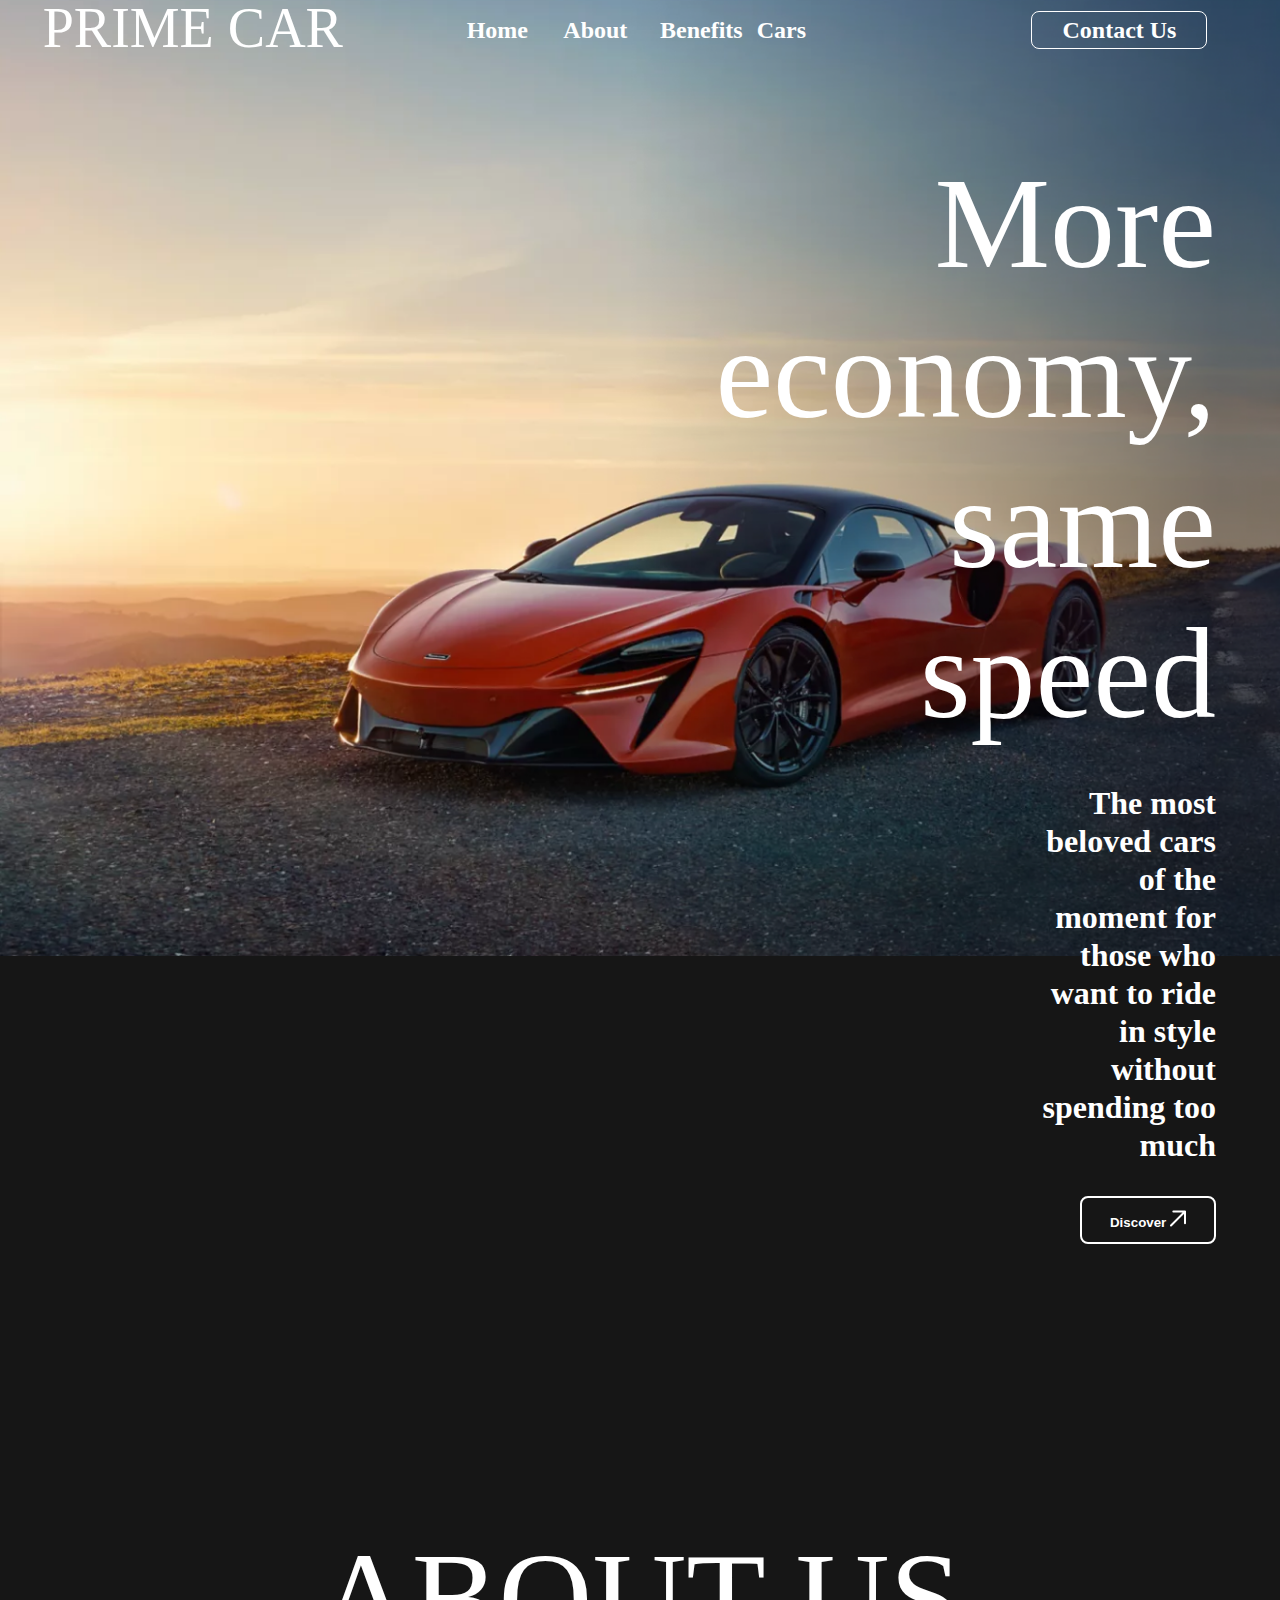
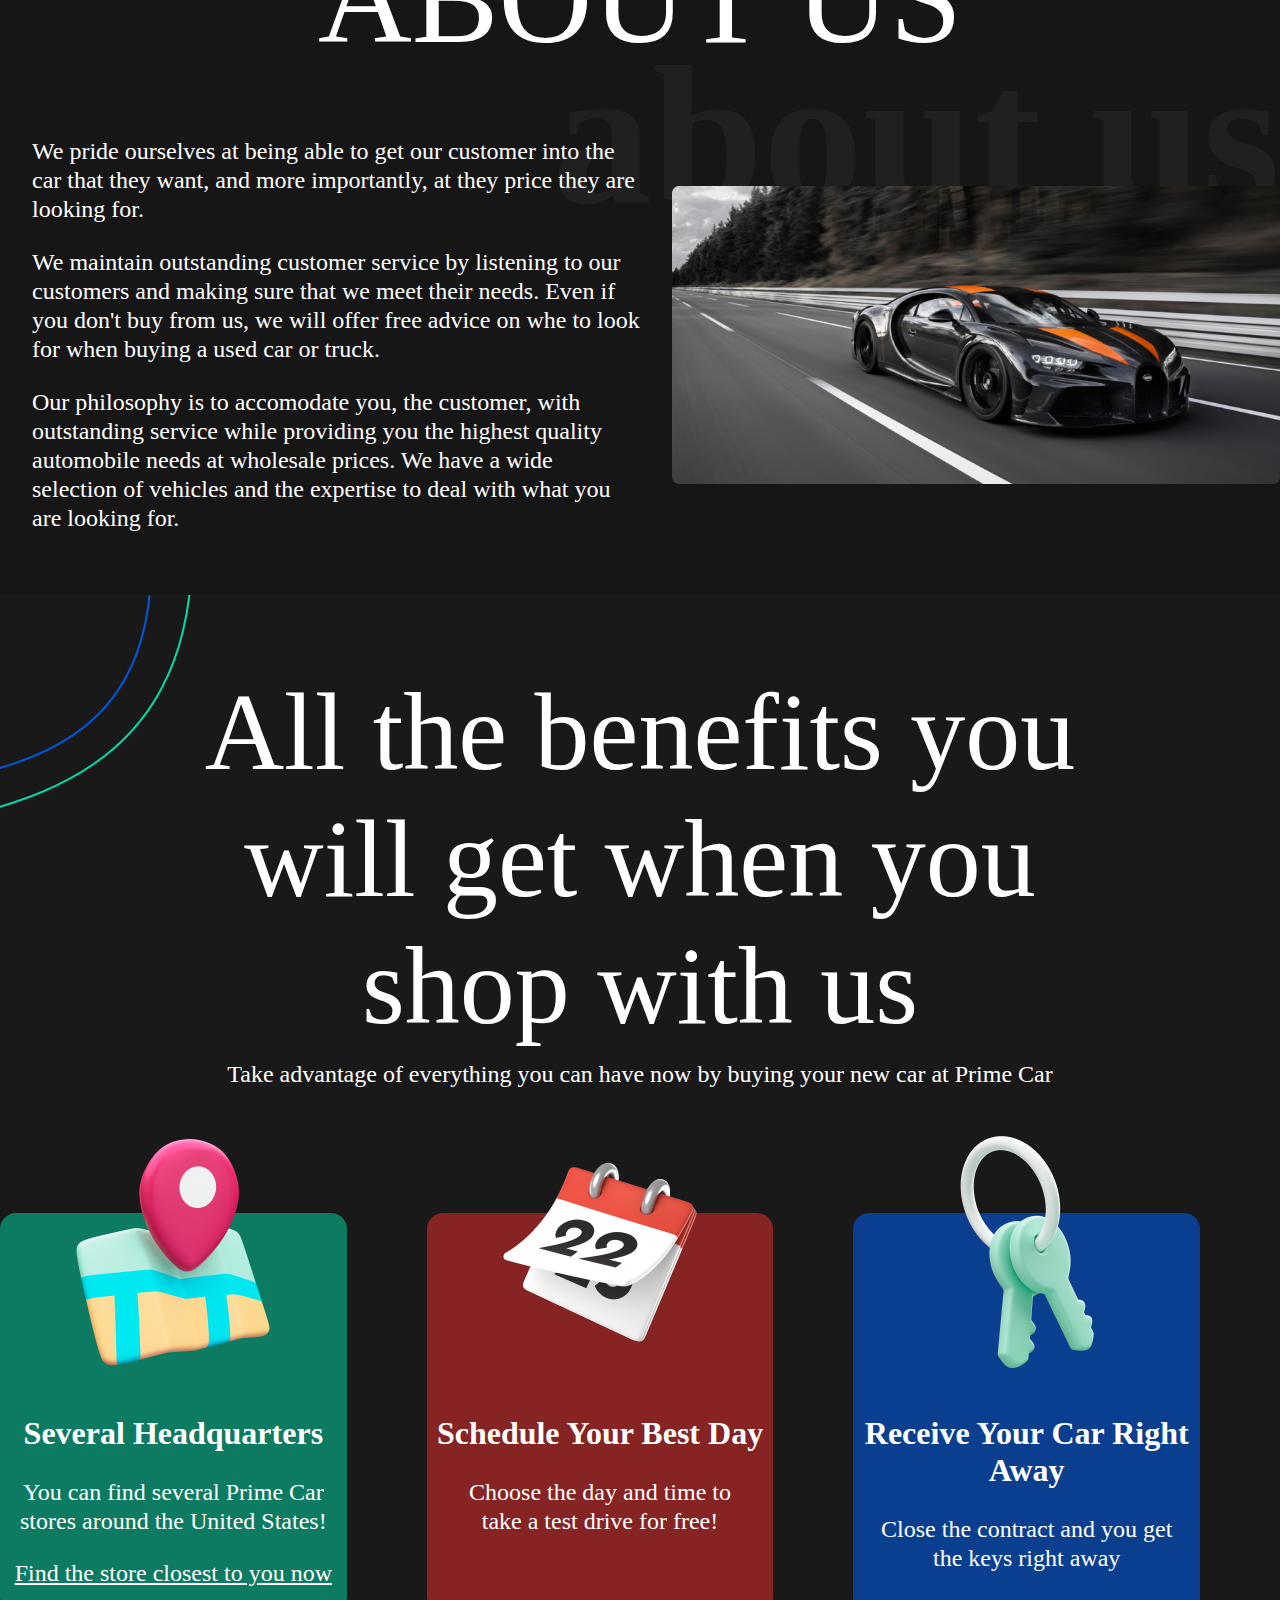
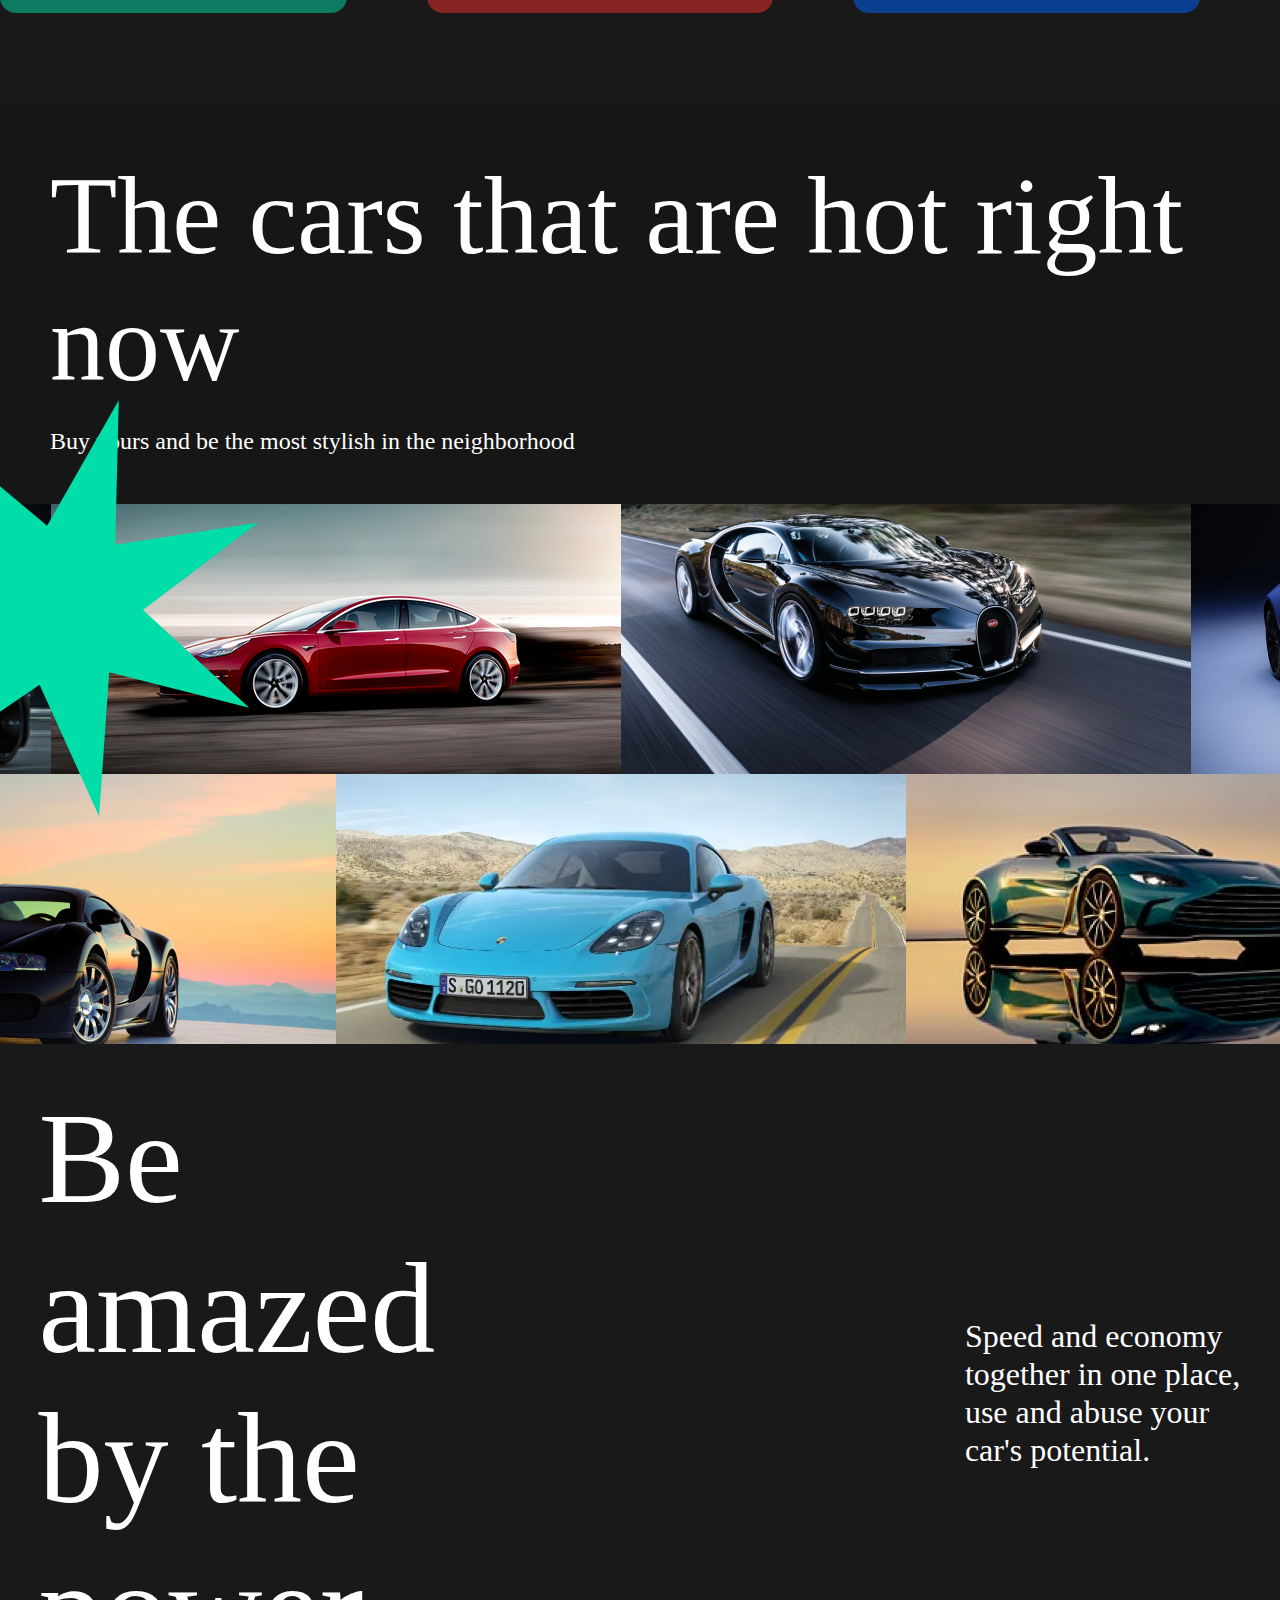
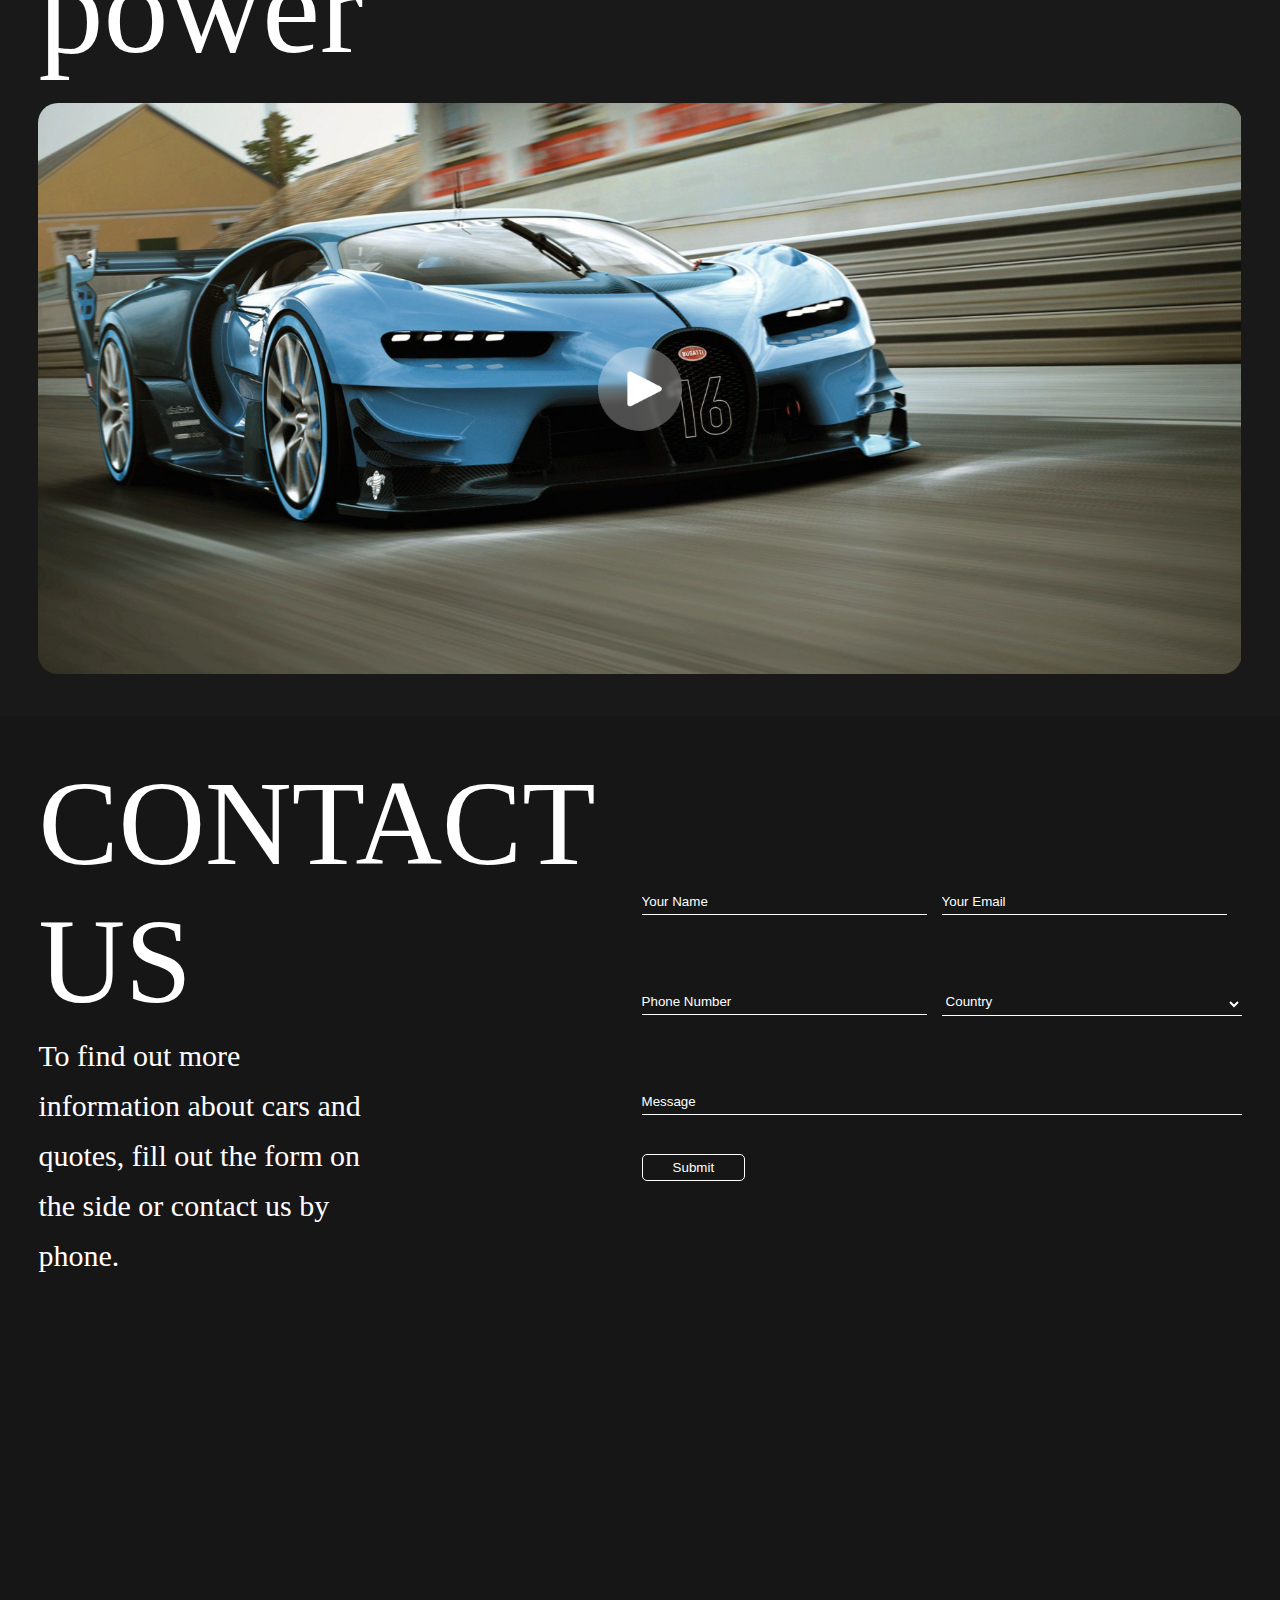
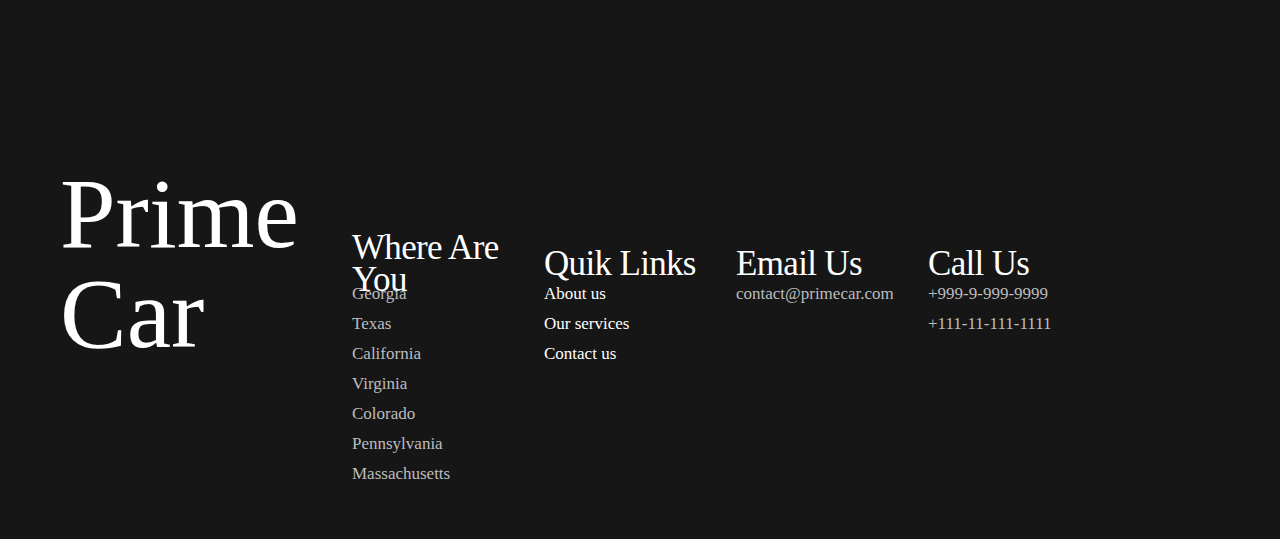
==== commit aeef9e57: "interactive map" ====
--- a/index.html
+++ b/index.html
@@ -5,6 +5,7 @@
     <meta http-equiv="X-UA-Compatible" content="IE=edge">
     <meta name="viewport" content="width=device-width, initial-scale=1.0">
     <title>Prime Car</title>
+    <link rel="icon" type="image/x-icon" href="img/logo.png">
     <link rel="stylesheet" href="style.css">
     <link href="https://fonts.cdnfonts.com/css/sf-pro-display" rel="stylesheet">
     <link href="https://fonts.cdnfonts.com/css/american-captain-2" rel="stylesheet">   
@@ -29,7 +30,7 @@
         </ul>
         <ul class="button">
             <li>
-                <a href="#">Contact Us</a>
+                <a href="#contact-us">Contact Us</a>
             </li>
         </ul>
     </nav>
@@ -37,8 +38,8 @@
         <h1>
             More economy, same speed
         </h1>
-            <h3>The most beloved cars of the moment for those who want to ride in style without spending too much</h3>
-            <button>Discover <img src="img/Vector.svg" alt=""></button>
+        <h3>The most beloved cars of the moment for those who want to ride in style without spending too much</h3>
+        <button><a href="#cars"> Discover <img src="img/Vector.svg" alt=""></a></button>
     </div>
     </header>
     <a name="about-us"></a>
@@ -68,7 +69,7 @@
                     <img src="img/MAP.png" alt="">
                     <h2>Several Headquarters</h2>
                     <p>You can find several Prime Car stores around the United States!</p>
-                    <a href="#">Find the store closest to you now</a>
+                    <a href="#map">Find the store closest to you now</a>
                </div>
                 <div class="card red">
                     <img src="img/CALENDAR.png" alt="">
@@ -115,7 +116,6 @@
             <video onclick="playVideo()" poster="img/Bugatti.png" id="main_video">
                 <source src="video/BUGATTI.mp4" type="video/mp4">
             </video>
-            <!-- <iframe width="560" height="315" src="https://www.youtube.com/embed/PkkV1vLHUvQ" title="YouTube video player" frameborder="0" allow="accelerometer; autoplay; clipboard-write; encrypted-media; gyroscope; picture-in-picture" allowfullscreen></iframe> -->
        </section>
        <a name="contact-us"></a>
        <section class="contact-us">
@@ -146,8 +146,9 @@
                 <input type="submit" value="Submit">
             </div>
         </section>
+        <a name="map"></a>
         <section class="map">
-                <img src="img/Map1.png" alt="">
+            <iframe src="https://www.google.com/maps/embed?pb=!1m14!1m8!1m3!1d13784.143683833783!2d-97.74447492180293!3d30.264557708839284!3m2!1i1024!2i768!4f13.1!3m3!1m2!1s0x8644b5a77f1f9df9%3A0x341f677030bdc458!2zMTk3IEUgNnRoIFN0LCBBdXN0aW4sIFRYIDc4NzAxLCDQodCo0JA!5e0!3m2!1sru!2s!4v1670234005313!5m2!1sru!2s" width="600" height="450" style="border:0;" allowfullscreen="" loading="lazy" referrerpolicy="no-referrer-when-downgrade"></iframe>
         </section>
 </body>
 <footer>
--- a/style.css
+++ b/style.css
@@ -6,8 +6,8 @@
 }
 
 body{
-    margin: 0;
-    padding: 0;
+    margin: 0 auto;
+    padding: 0; 
     background-color: #161616;
 }
 
@@ -62,6 +62,11 @@
     align-items: flex-end;
     padding: 0px;
     color: white;
+}
+
+.textbut button a {
+    color: white;
+    text-decoration: none;
 }
 
 h1{
@@ -145,6 +150,7 @@
 
 .about-us div img{
    padding-left: 5%;
+   width: 95%;
 }
 
 .about-us h2{
@@ -169,7 +175,7 @@
 
 .benefits img#circle-line2{
     position: absolute;
-    top: 2480px;
+    top: 2520px;
     left: 1695px;
 }
 
@@ -282,7 +288,7 @@
 }
 
 .amazed video{
-    width: 1750px;
+    width: 100%;
     border: none;
     border-radius: 20px;
 }
@@ -362,7 +368,7 @@
     padding: 5px 30px;
 }
 
-.map img{
+.map iframe{
     width: 100%;
 }
 
